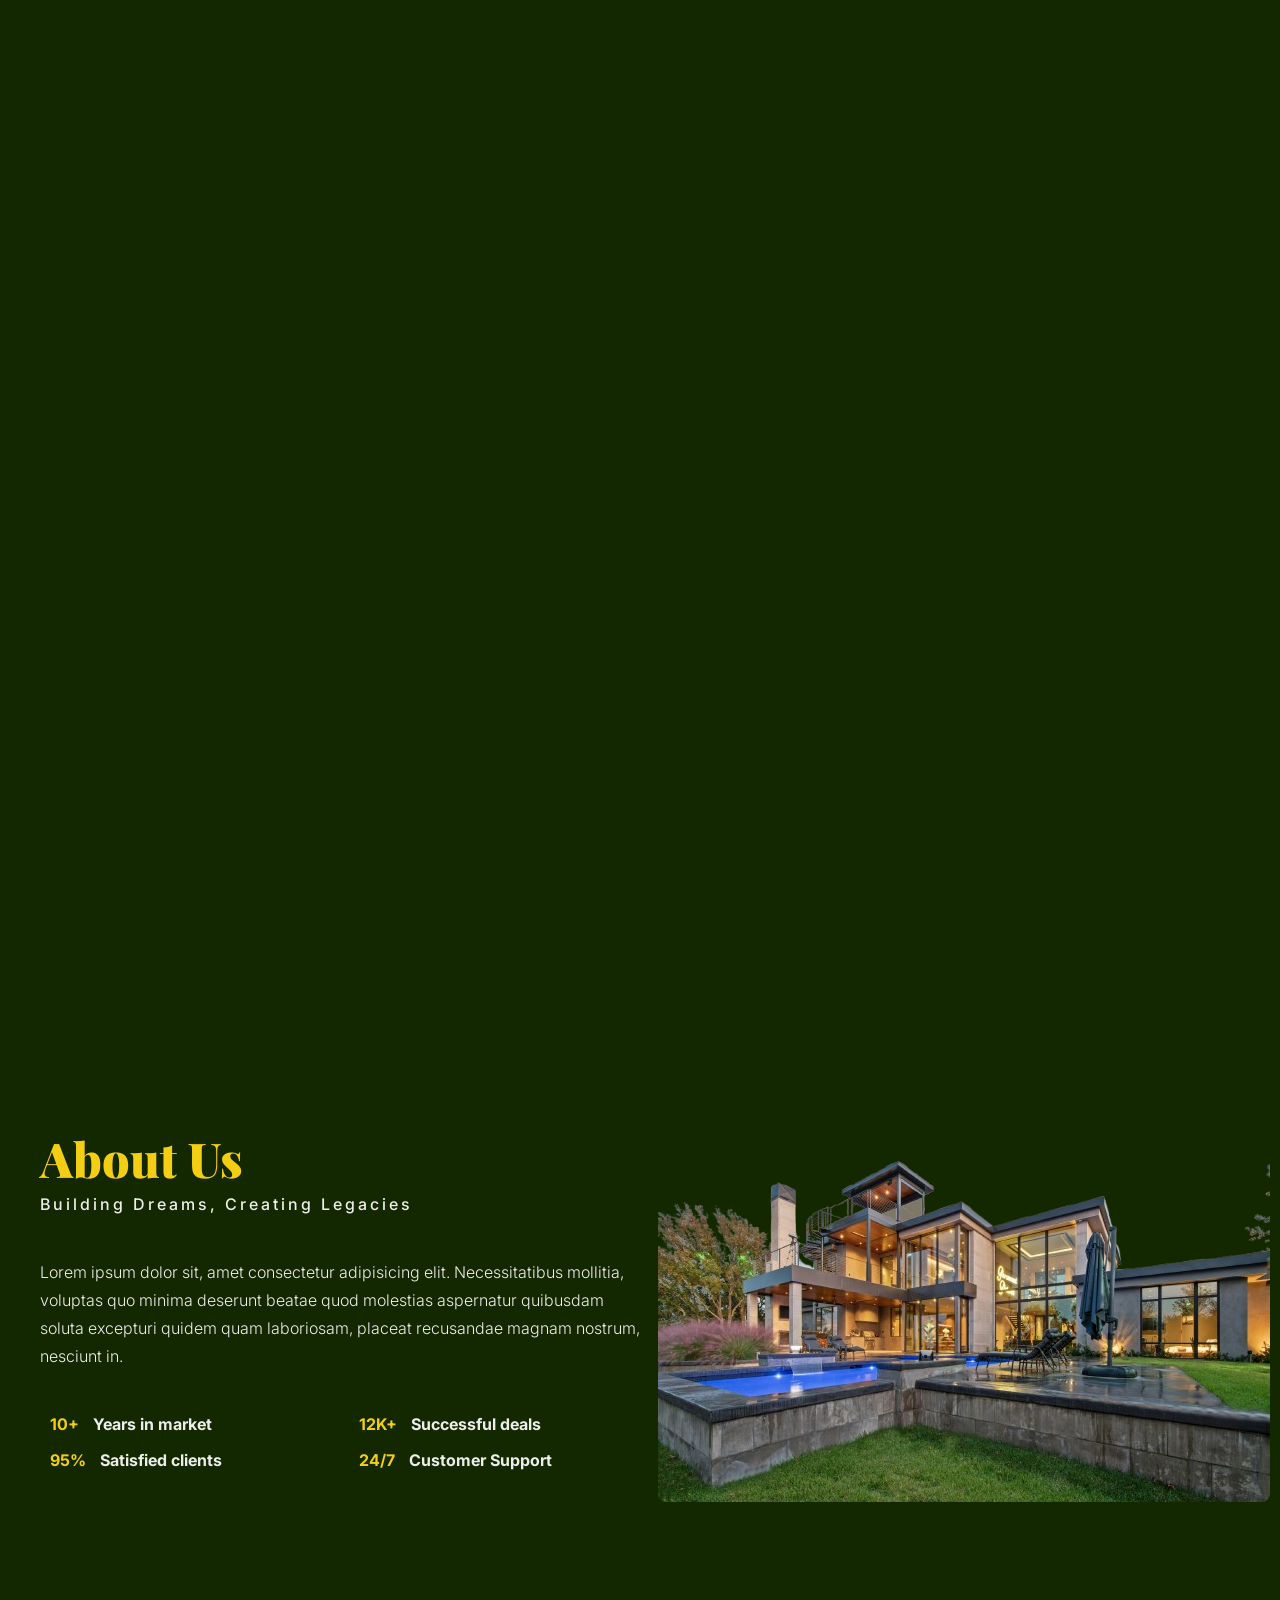
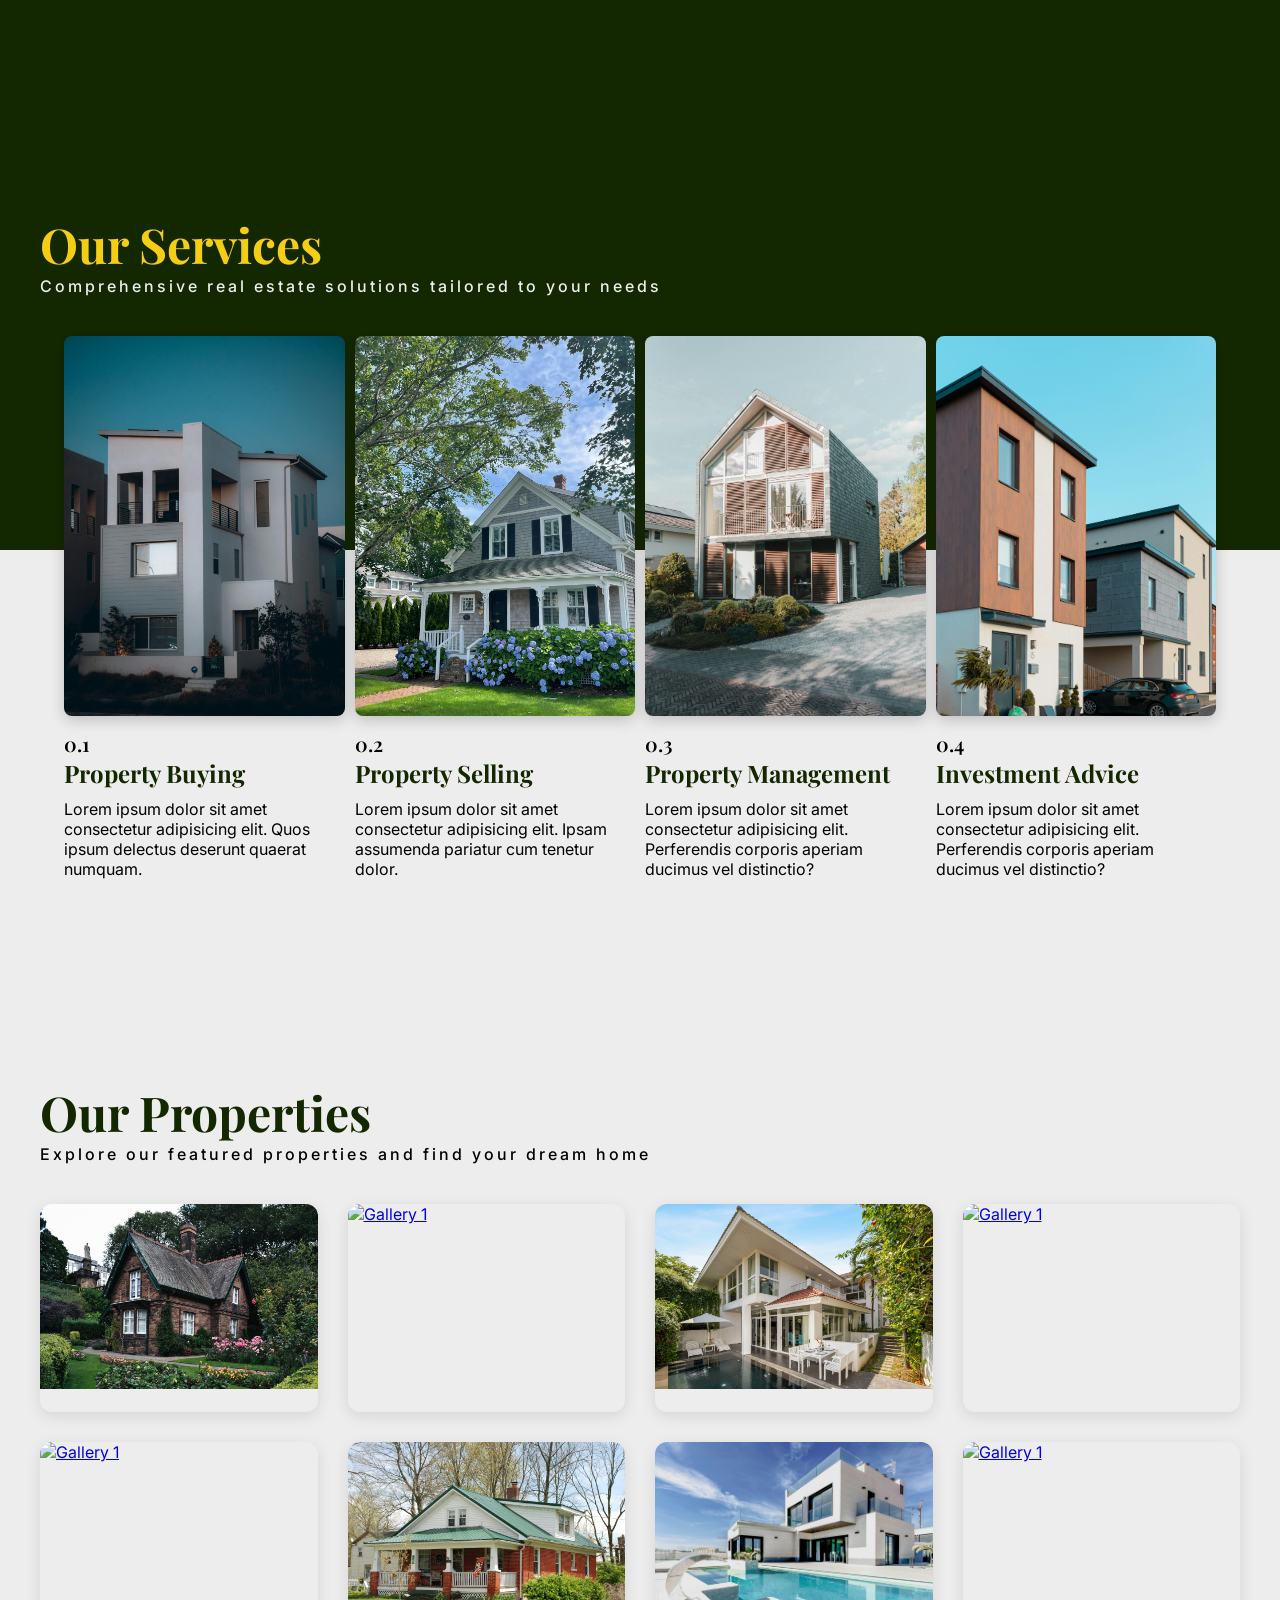
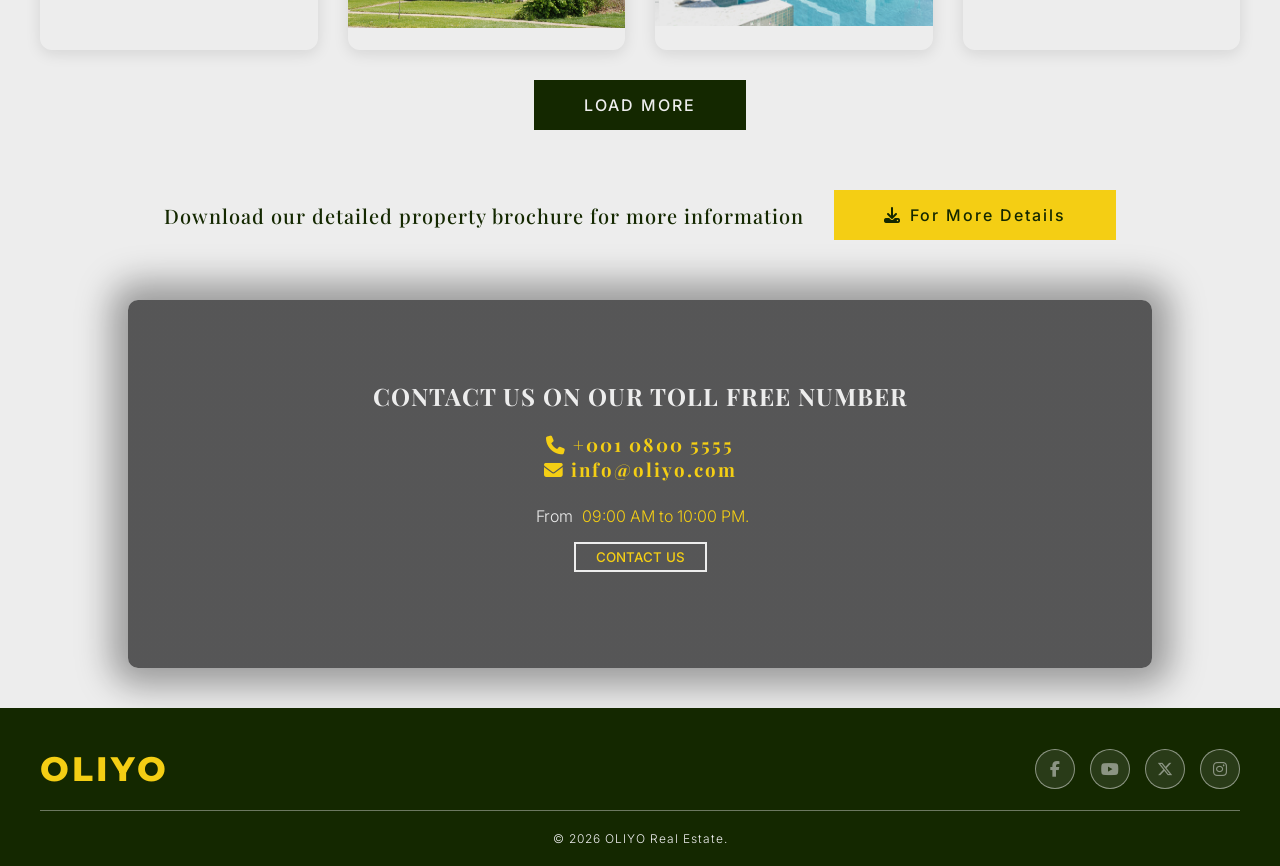
==== index.html @ efe43873 "index" ====
<!DOCTYPE html>
<html lang="en">
<head>
    <meta charset="UTF-8">
    <meta name="viewport" content="width=device-width, initial-scale=1.0">
    <title>OLIYO - Real Estaten</title>
    <!-- icon -->
    <link rel="shortcut icon" href="image/logo.png">
    <!-- stylesheet -->
    <link rel="stylesheet" href="style.css">
    <!-- lightbox js lib -->
    <link rel="stylesheet" href="lightbox.css">
    <!--google fonts -->
    <link rel="preconnect" href="https://fonts.googleapis.com">
    <link rel="preconnect" href="https://fonts.gstatic.com" crossorigin>
    <link href="https://fonts.googleapis.com/css2?family=Inter:ital,opsz,wght@0,14..32,100..900;1,14..32,100..900&family=Montserrat:ital,wght@0,100..900;1,100..900&family=Playfair+Display:ital,wght@0,400..900;1,400..900&display=swap" rel="stylesheet">
    <!-- icon link -->
    <link rel="stylesheet" href="https://cdnjs.cloudflare.com/ajax/libs/font-awesome/6.5.1/css/all.min.css">
</head>
<body>
    <!-- Preloader -->
    <div id="preloader"></div>
    <!-- hero page -->
    <header >
        <!-- nav start -->
        <nav>
            <ul>
            <!-- nav links -->
            <li class="anchor"><a href="index.html" >home</a></li> 
            <li class="anchor"><a href="#about" >About</a></li>
            <li class="anchor"><a href="#service" >Services</a></li>
            <li class="anchor"><a href="#gallery" >Properties</a></li>
                <li class="anchor"><a href="#contact" >contact</a></li>
        </ul>
        </nav>
        <!-- Heading -->
        <div class="text">
            <h1>OLIYO</h1>
            <h2>Discover Your Dream Home</h2>
        </div>

        <!-- blur to merge -->  
        <div class="blur"></div>
    </header>

    <!-- about section -->
    <section id="about" class="aboutGrid">
        <div class="about">
            <h2>About Us</h2>
            <p id="abtSub">Building Dreams, Creating Legacies</p>
            <p>Lorem ipsum dolor sit, amet consectetur adipisicing elit. Necessitatibus mollitia, voluptas quo minima deserunt beatae quod molestias aspernatur quibusdam soluta excepturi quidem quam laboriosam, placeat recusandae magnam nostrum, nesciunt in.</p>
            <div class="points">
                <p><span class="span"> 10+</span> Years in market</p>
                <p><span class="span">12K+</span> Successful deals</p>
                <p><span class="span">95%</span> Satisfied clients</p>
                <p><span class="span">24/7</span> Customer Support</p>  
            </div>
        </div>
        <div class="pic"><img src="image/about.png" alt="house without bg"></div>
    </section>

    <!-- Services Section -->
    <section id="service" class="service">
        <h2>Our Services</h2>
        <p id="sub">Comprehensive real estate solutions tailored to your needs</p>
        <div class="imageGrid">
            <div class="image">
                <img src="image/one.jpg" alt="image one">
                <h4>0.1</h4>
                <h3>Property Buying</h3>
                <p>Lorem ipsum dolor sit amet consectetur adipisicing elit. Quos ipsum delectus deserunt quaerat numquam.</p>
            </div>
            <div class="image">
                <img src="image/two.jpg" alt="image two">
                <h4>0.2</h4>
                <h3>Property Selling</h3>
                <p>Lorem ipsum dolor sit amet consectetur adipisicing elit. Ipsam assumenda pariatur cum tenetur dolor.</p>
            </div>
            <div class="image">
                <img src="image/three.jpg" alt="image three">
                <h4>0.3</h4>
                <h3>Property Management</h3>
                <p>Lorem ipsum dolor sit amet consectetur adipisicing elit. Perferendis corporis aperiam ducimus vel distinctio?</p>
            </div>
            <div class="image">
                <img src="image/four.jpg" alt="image four">
                <h4>0.4</h4>
                <h3>Investment Advice</h3>
                <p>Lorem ipsum dolor sit amet consectetur adipisicing elit. Perferendis corporis aperiam ducimus vel distinctio?</p>
            </div>
        </div>
    </section>
    
    <!-- Gallery section-->
    <section id="gallery" class="gallery">
        <h2>Our Properties</h2>
        <p id="gSub">Explore our featured properties and find your dream home</p>
        <!-- gallery grid -->
        <div class="gallery-grid">
            <!-- img no 1 -->
            <a href="image/gall1.jpg" data-lightbox="properties" data-title="Downtown Penthouse || Manhattan, NY">
                <div class="item">
                    <img src="image/gall1.jpg" alt="image 1">
                    <div class="overlay">
                        <h3>Downtown Penthouse</h3>
                        <p>Manhattan, NY</p> 
                    </div>
                </div>    
            </a>
            <!-- img no 2 -->
            <a href="image/gall2.jpg" data-lightbox="properties" data-title="Modern Villa || Beverly Hills, CA">
                <div class="item">
                    <img src="image/gall2.jpg" alt="Gallery 1">
                    <div class="overlay">
                        <h3>Modern Villa</h3>
                        <p>Beverly Hills, CA</p>
                    </div>
                </div>   
            </a>
            <!-- img no 3 -->
            <a href="image/gall3.jpg" data-lightbox="properties" data-title="Eco-Friendly Smart Home || Austin, TX">
                <div class="item">
                    <img src="image/gall3.jpg" alt="Gallery 1">
                    <div class="overlay">
                        <h3>Eco-Friendly Smart Home</h3>
                        <p>Austin, TX</p>
                    </div>
                </div>
            </a>
            <!-- img no 4 -->
            <a href="image/gall4.jpg" data-lightbox="properties" data-title="Mediterranean Villa || Miami, FL">
                <div class="item">
                    <img src="image/gall4.jpg" alt="Gallery 1">
                    <div class="overlay">
                        <h3>Mediterranean Villa</h3>
                        <p>Miami, FL</p>
                    </div>
                </div>    
            </a>
            <!-- img no 5 -->
            <a href="image/gall5.jpg" data-lightbox="properties" data-title="City Center Loft || Chicago, IL">
                <div class="item">
                    <img src="image/gall5.jpg" alt="Gallery 1">
                    <div class="overlay">
                        <h3>City Center Loft</h3>
                        <p>Chicago, IL</p>
                    </div>
                </div>    
            </a>
            <!-- img no 6 -->
            <a href="image/gall6.jpg" data-lightbox="properties" data-title="Coastal Beach House || Malibu, CA">
                <div class="item">
                    <img src="image/gall6.jpg" alt="Gallery 1">
                    <div class="overlay">
                        <h3>Coastal Beach House </h3>
                        <p>Malibu, CA</p>
                    </div>
                </div>    
            </a>
            <!-- img no 7 -->
            <a href="image/gall7.jpg" data-lightbox="properties" data-title="Modern Villa || Beverly Hills, CA">
                <div class="item">
                    <img src="image/gall7.jpg" alt="Gallery 1">
                    <div class="overlay">
                        <h3>Modern Villa</h3>
                        <p>Beverly Hills, CA</p>
                    </div>
                </div>    
            </a>
            <!-- img no 8 -->
            <a href="image/gall8.jpg" data-lightbox="properties" data-title="Downtown Penthouse || Chicago, IL">
                <div class="item">
                    <img src="image/gall8.jpg" alt="Gallery 1">
                    <div class="overlay">
                        <h3>Downtown Penthouse</h3>
                        <p>Chicago, IL</p>
                    </div>
                </div>    
            </a>
        </div>
        <button class="btn">LOAD MORE</button> 
    </section>

    <!-- pdf download -->
    <section class="pdf">
        <h3 >Download our detailed property brochure for more information</h3>
        <a href="pdf\OLIYO REAL ESTATE.pdf" download class="btn-download"> <i class="fas fa-download"></i> For More Details</a> 
    </section>

    <!-- contact us -->
    <section id="contact" class="contact">
        <h2>CONTACT US ON OUR TOLL FREE NUMBER</h2>
        <h3><i class="fa-solid fa-phone"></i> +001 0800 5555</h3>
        <h3><i class="fa-solid fa-envelope"></i> info@oliyo.com</h3>
        <p><span>From</span> 09:00 AM to 10:00 PM.</p>            
        <button>CONTACT US</button>
    </section>

    <!--footer-->
<footer>
    <div class="footer">
        <div class="footer-top">
            <h1>OLIYO</h1>
            <div class="social-icons">
                <a href="#" class="social-link"><i class="fa-brands fa-facebook-f"></i></a>
                <a href="#" class="social-link"><i class="fa-brands fa-youtube"></i></a>
                <a href="#" class="social-link"><i class="fa-brands fa-x-twitter"></i></a>
                <a href="#" class="social-link"><i class="fa-brands fa-instagram"></i></a>
            </div>
        </div>
        <div class="footer-bottom">
            <p>© 2026 OLIYO Real Estate.</p>
        </div>
    </div>
</footer>   

    <!-- gsap   link -->
    <script src="https://cdnjs.cloudflare.com/ajax/libs/gsap/3.15.0/gsap.min.js" integrity="sha512-oJ8QbaQThQoJZ7oEv+29jfPM6CcP+zUxh3PKJs1vyOhx0UraUrE7PQgeItu3dOuCJyrzWpoYMsVjkkPEBzbUqw==" crossorigin="anonymous" referrerpolicy="no-referrer"></script>
    <!-- ScrollTrigger -->
    <script src="https://cdnjs.cloudflare.com/ajax/libs/gsap/3.15.0/ScrollTrigger.min.js" integrity="sha512-OaIE7ud4P04EhnBuhEcm0wQSceIxbi2pV03oBLS/+F6ampfxsnxcIxOp7H2eF9G7N0kEht0VAzOLG+dTLSo17Q==" crossorigin="anonymous" referrerpolicy="no-referrer"></script>
    <!-- lightbox js link -->
    <script src="lightbox-plus-jquery.js"></script> 
    <!-- lenis js -->
    <script src="https://unpkg.com/lenis@1.3.26/dist/lenis.min.js"></script> 
    <!-- script file -->
    <script src="script.js"></script>
</body>
</html>
---- style.css ----
/* -----------------start---------- */
* {
  margin: 0;
  padding: 0;
  box-sizing: border-box;
}
html{
    overflow-x: hidden;
}
body{
    background: linear-gradient(
        to bottom,
        #142800 0%,
        #142800 50%,
        #EDEDED 50%,
        #EDEDED 100%
    );  
}
#preloader {
    position: fixed;
    top: 0;
    left: 0;
    width: 100vw;
    height: 100vh;
    background-color: #142800;
    z-index: 9999;
    display: flex;
    align-items: center;
    justify-content: center;
    opacity: 1;
    transition: opacity 1s ease-in-out; 
}
/* -----------------font---------- */
h1{
    font-family: "Montserrat", sans-serif;
}

h2, h3, h4{    
    font-family: "Playfair Display", serif;
}

p, a, span{
    font-family: "Inter", sans-serif;
}

/* -----------------hero section---------- */
header{
    height: 100vh;
    width: 100%;
    background: url('image/Desktop.png') no-repeat center center fixed;
    background-size: cover;
}
/* -----------------nav bar---------- */
nav{
    padding: 20px;
    text-align: right;
}

ul li{
    list-style: none;
    display: inline-block;
    margin-left: 20px;
}

/* -----------------nav button animation---------- */
ul li a{
    text-decoration: none;
    color: #EDEDED;
    text-transform: uppercase;
    padding: 6px 20px;
    font-size: 16px;
    font-weight: 700;
    position: relative;
    border: none;
    background: none;
    text-transform: uppercase;
    transition-timing-function: cubic-bezier(0.25, 0.8, 0.25, 1);
    transition-duration: 400ms;
    transition-property: color;
}

nav ul li a:focus,
nav ul li a:hover {
    color: #F4CE14  ;
}

nav ul li a:focus:after,
nav ul li a:hover:after {
    width: 100%;
    left: 0%;
}

nav ul li a:after {
    content: "";
    pointer-events: none;
    bottom: -2px;
    left: 50%;
    position: absolute;
    width: 0%;
    height: 2px;
    background-color: #F4CE14 ;
    transition-timing-function: cubic-bezier(0.25, 0.8, 0.25, 1);
    transition-duration: 400ms;
    transition-property: width, left;
}

/* -----------------heading---------- */
.text{
    width: 90%;
    text-align: center;
    position: absolute;
    top: 60%;
    left: 5%;
}

.text h1 {
    font-size: 140px;
    font-weight: 800;
    letter-spacing: 8px;
    color: #F4CE14 ;
    margin-bottom: -20px;
}

.text h2 {
    font-size: 34px;
    font-weight: 600;
    letter-spacing: 12px;
    color: #EDEDED ;
}

/* -----------------blur to blend---------- */
.blur::before{
    content: '';
    position: absolute;
    bottom: 0;
    width: 100%;
    height: 100px;
    background: linear-gradient(to top, #142800, transparent);
}

/* -----------------about section---------- */

.aboutGrid  {
    height: 80vh;
    width: 100%;
    background-color: #142800;
    padding: 20px;
    padding-right:10px ;
    margin-top: 40px;
    display: grid;
    grid-template-columns: repeat(3, 1fr);
    grid-template-rows: repeat(1, 1fr);
    gap: 8px;
    align-items: center;
}
    
.about {
    grid-column: span 2 / span 2;
    margin-left: 20px;
}
.about h2{
    font-size: 48px;
    font-weight: 900;
    color: #F4CE14 ;
}
.about #abtSub{
    padding: 0;
    font-size: 16px;
    font-weight: 500;
    color:#EDEDED;
    padding-bottom: 40px;
    letter-spacing: 3px;
}
.about p{
    font-size: 16px;
    font-weight: 300;
    line-height: 28px;
    color: #EDEDED ;
}

.points {
    margin-top: 40px;
    display: grid;
    grid-template-columns: repeat(2, 1fr);
    grid-template-rows: repeat(2, 1fr);
    gap: 8px;
}
.points p{
    font-size: 16px;
    font-weight: 700;
}
.points span{
    padding: 0 10px;
    color: #F4CE14  ;
}
    
.pic {
    grid-column-start: 3;
}
.pic img{
    border-radius: 8px;     
    transition: transform 0.3s ease;
} 
.pic img:hover{
    transform: scale(1.03);
}

/* -----------------services section---------- */

.service {
    height: 100vh;
    width: 100%;
    margin-top: 40px;
    display: flex;
    flex-direction: column;
    justify-content: center;
    align-items: center;            
    position: relative;
}
        
.service::before {
    content: '';
    position: absolute;
    top: 0;
    left: 0;
    width: 100%;
    height: 100%;
    z-index: -1;
    background: linear-gradient(
        to bottom,
        #142800 0%,
        #142800 50%,
        #EDEDED 50%,
        #EDEDED 100%
    );
}

.service h2 {
    color: #F4CE14;
    font-size: 48px;
    text-align: left;
    align-self: flex-start;
    padding-left: 40px;
}
.service #sub{
    font-size: 16px;
    font-weight: 500;
    margin-bottom: 40px;
    align-self: flex-start;
    padding-left: 40px;
    color:#EDEDED;
    letter-spacing: 3px;
}

.imageGrid {
    display: grid;
    grid-template-columns: repeat(4, 1fr);
    gap: 10px;
    width: 90%;
}

.image img {
    width: 100%;
    height: 380px;
    object-fit: cover;
    border-radius: 8px;
    box-shadow: 0 4px 15px rgba(0,0,0,0.2); 
    transition: transform 1s ease;
} 
.image img:hover{
    box-shadow: 2px 4px 26px 8px rgba(0, 0, 0, 0.75);
}
.image h4{
    color: #000000;
    font-size: 20px;
    font-weight: 600;
    padding-top: 10px;
}
.image h3{
    color: #142800;
    font-size: 24px;
    font-weight: 700;
}
.image p{
    color: #000000;
    font-size: 16px;
    padding: 10px 0;
}

/* -----------------gallery section---------- */

.gallery{
    /* min-height: 50vh; */
    width: 100%;
    margin-top: 40px;
    padding : 40px;
    background-color: #EDEDED;
}
.gallery h2{
    color: #142800;
    font-size: 48px;
}
.gallery #gSub{
    font-size: 16px;
    font-weight: 500;
    color:#000000;
    letter-spacing: 3px;
}
.gallery-grid{
    padding-top: 40px;
    display: grid;
    grid-template-columns: repeat(auto-fit, minmax(250px,1fr));
    grid-gap: 30px;
    transition: all 0.3s ease;
}
.item {
    position: relative;
    border-radius: 12px;
    overflow: hidden;
    box-shadow: 0 4px 15px rgba(0,0,0,0.1);
    cursor: pointer;
    transition: transform 0.3s ease;
    aspect-ratio: 4/3;
}

.item:hover {
    transform: scale(1.03);
}

.item img {
    width: 100%;
    object-fit: cover;
    display: block;
}

/* Overlay */
.overlay {
    position: absolute;
    bottom: 0;
    left: 0;
    right: 0;
    background: linear-gradient(to top, rgba(0,0,0,0.8), transparent);
    padding: 40px 20px 20px;
    color: white;
    opacity: 0;
    transition: opacity 0.3s ease;
}

.item:hover .overlay {
    opacity: 1;
}

.overlay h3 {
    color: #F4CE14;
    font-size: 20px;
    margin-bottom: 5px;
}

.overlay p {
    font-size: 16px;
    opacity: 0.8;
}
.gallery .btn {
    display: block;
    margin: 30px auto 0 ;
    padding: 15px 50px;
    background: #142800;
    color: #EDEDED;
    font-family:"Inter", sans-serif;
    border: none;
    font-size: 16px;
    font-weight: 500;
    letter-spacing: 2px;
    cursor: pointer;
    transition:all 0.4s ease;
}

.gallery .btn:hover {
    background: #F4CE14;
    color: #142800;
    transform: scale(1.02);
    font-weight: 700;
}

/* PDF styling */
.pdf {
    min-height: 10vh;
    display: flex;
    align-items: center;
    justify-content: center;
    gap: 30px;
    flex-wrap: wrap; 

}
.pdf h3 {
    color: #142800;
    font-size: 20px;
    font-weight: 500;
    margin: 0;
    letter-spacing: 1px;
    /* white-space: nowrap; */
    
}
.pdf .btn-download {
    display: inline-flex;
    align-items: center;
    gap: 8px;
    padding: 15px 50px;
    background: #F4CE14;
    color: #142800;
    font-family:"Inter", sans-serif;
    border: none;
    font-size: 16px;
    font-weight: 500;
    letter-spacing: 2px;
    cursor: pointer;
    text-decoration: none;
    transition:all 0.4s ease;
}
.pdf .btn-download i {
    font-size: 16px;
}
.pdf .btn-download:hover {
    background: #142800;
    color: #F4CE14;
    transform: scale(1.02);
    font-weight: 700;
}

/* -----------------Contact section---------- */
.contact{
    margin: 40px auto;
    width: 80%;
    background: linear-gradient(rgba(22, 22, 23, 0.7),rgba(22, 22, 23,0.7)), url(image/gall8.jpg);
    background-position: center;
    background-size: cover; 
    text-align: center;
    padding: 80px 0;
    border-radius: 10px;
    box-shadow: 1px 0px 34px 18px rgba(0, 0, 0, 0.35);
}
.contact h2{
    color: #EDEDED;
    padding-bottom: 20px;
    letter-spacing: 1px;
}
.contact h3{
    color: #F4CE14;
    letter-spacing: 2px;
}
.contact span{
    color: #EDEDED;
    padding: 5px;
}
.contact p{
    color: #F4CE14;
    padding-top: 24px;  
    font-weight: 300;
}
.contact button{
    margin: 16px;
    padding: 5px 20px;
    color: #F4CE14;
    font-family:"Inter", sans-serif;
    font-weight: 500;
    border: 2px solid #EDEDED;
    background-color: transparent;
    cursor: pointer;
    transition: all 0.3s ease;
}
.contact button:hover{
    background-color: #F4CE14;
    color: #142800;
    transform: scale(1.1);
    font-weight: 700;
}

/* -----------------footer section---------- */

footer {
    background: #142800;
    padding: 40px 40px 20px;
    margin-top: 0;
}

.footer {
    max-width: 1200px;
    margin: 0 auto;
}

/* top row*/
.footer-top {
    display: flex;
    justify-content: space-between;
    align-items: center;
    padding-bottom: 20px;   
    border-bottom: 1px solid rgba(237, 237, 237, 0.404);
    flex-wrap: wrap;
    gap: 20px;
}

.footer-top h1 {
    font-size: 34px;
    font-weight: 800;
    color: #F4CE14;
    letter-spacing: 3px;
    margin: 0;
}

/* SOCIAL ICONS */
.social-icons {
    display: flex;
    gap: 15px;
    align-items: center;
}

.social-link {
    display: flex;
    align-items: center;
    justify-content: center;
    width: 40px;
    height: 40px;
    border-radius: 50%;
    background: rgba(237, 237, 237, 0.1);
    color: rgba(237, 237, 237, 0.5);
    text-decoration: none;
    font-size: 16px;
    transition: all 0.3s ease;
    border: 1px solid rgba(237, 237, 237, 0.5);
}

.social-link:hover {
    background: #F4CE14;
    color: #142800;
    transform: scale(1.2);
    font-weight: 700;
}

/* bottom row*/
.footer-bottom {
    padding-top: 20px;
    text-align: center;
}

.footer-bottom p {
    color: #EDEDED;     
    font-size: 12px;
    font-weight: 300;
    letter-spacing: 1px;
    margin: 0;
}

/* -----------------Responsive section---------- */
/* -----------------(1100px and below)-----------------*/
@media (max-width:1100px){
    .text{
        top: 70%;
    }
    .text h1{
        font-size:90px;
        padding-bottom: 10px;
    }

    .text h2{
        font-size:24px;
        letter-spacing:6px;
    }

    /* about  */

    .aboutGrid  {
        height: 50vh;
    }
    .about h2{
        font-size: 40px;
    }
    .about #abtSub{
        font-size: 12px;
        letter-spacing: 2px;
        padding-bottom: 20px;
    }

    .about p{
        font-size: 12px;
        line-height: 20px;
    }

    .points {
        margin-top: 20px;
        gap: 5px;   
    }
    .points p{
        font-size: 12px;
    }

    .pic img{
        max-width: 500px;
    } 

    /* service */

    .service{
        height:auto;
        padding:60px 0px;
        margin-top: 20px;
    }
    .service h2 {
        font-size: 40px;
    }
    .service #sub{
        font-size: 12px;
        letter-spacing: 2px;
    }
    .image img {
        height: 320px;
    } 
    .image h4{
        font-size: 16px;
    }
    .image h3{
        font-size: 20px;
    }

    /* gallery */

    .gallery{
        margin-top: 0px;
        padding-top: 0px;
    }
    .gallery h2{
        font-size: 40px;
    }
    .gallery #gSub{
        font-size: 12px;
        letter-spacing: 2px;
    }
    .gallery-grid{
        grid-gap: 20px;
    }

    .overlay p {
        font-size: 12px;
    }
    .gallery .btn {
        padding: 15px 40px;
    }

    /* PDF styling */
    .pdf {
        height: auto;
    }

    .pdf .btn-download {
        padding: 15px 30px;
        letter-spacing: 1px;
    }

    .contact{
        width:90%;
    }
}

/*-----------------(7950px and below)----------------- */

@media (max-width:950px){

    /* header */
    nav{
        padding: 40px 0 10px;
        text-align: center;
    }
    ul li{
        margin-left: 0px;
    }

    ul li a{
        font-size: 16px;
    }
    .text{
        top: 70%;
    }
    
    .text h1 {
        font-size: 80px;
        letter-spacing: 4px;
    }

    .text h2 {
        font-size: 22px;
        letter-spacing: 8px;
    }

    /* headings in each section */
    .about h2,
    .service h2,
    .gallery h2{
        font-size:36px;
    }
    .about #abtSub,
    .service #sub,
    .gallery #gSub{
        letter-spacing:1px;
    }

    /* about */
    .aboutGrid{
        grid-template-columns:1fr;
        height:auto;
        padding-bottom: 0;
    }
    .pic{
        display: none;
    }   

    .points span{
        padding-right: 20px;
    }
    .pic img{
        width: 400px;
    }
    /* service */
     .service{
        margin-top: 20px;
    }
    .imageGrid{
        grid-template-columns:repeat(2,1fr);
    }
    .service::before {
        background: linear-gradient(
            to bottom,
            #142800 0%,
            #EDEDED 50%,
            #EDEDED 50%,
            #EDEDED 100%
        );
    }

    /* .pdf */
    .pdf {
        flex-direction: column;
        gap: 15px;        
        padding: 25px 20px;
        text-align: center;
    }
    
    .contact h2{
        font-size:24px;
    }
}   

/*-----------------(600px and below)----------------- */
@media (max-width:600px){ 
    nav{
        text-align:center;
        padding-top: 20px;
        background-color: #14280074;
    }

    ul li{
        display:block;
        margin:10px 0;
    }   
    /* header */    
    ul li a{
        font-size: 12px;
    }
    .text h1 {
        font-size: 60px;
        letter-spacing: 4px;
    }
    .text h2 {
        font-size: 20px;
        letter-spacing: 4px;
    }

    .contact h2{
        font-size:20px;
    }

    /* footer */
    footer {
        padding: 25px 15px 12px;
    }
    .footer-top{
        padding-bottom: 10px;
    }
    .social-link {
        width: 36px;
        height: 36px;
        font-size: 14px;
    }
    .social-icons {
        gap: 10px;
    }
    .footer-bottom{
        padding-top: 10px;
    }
}
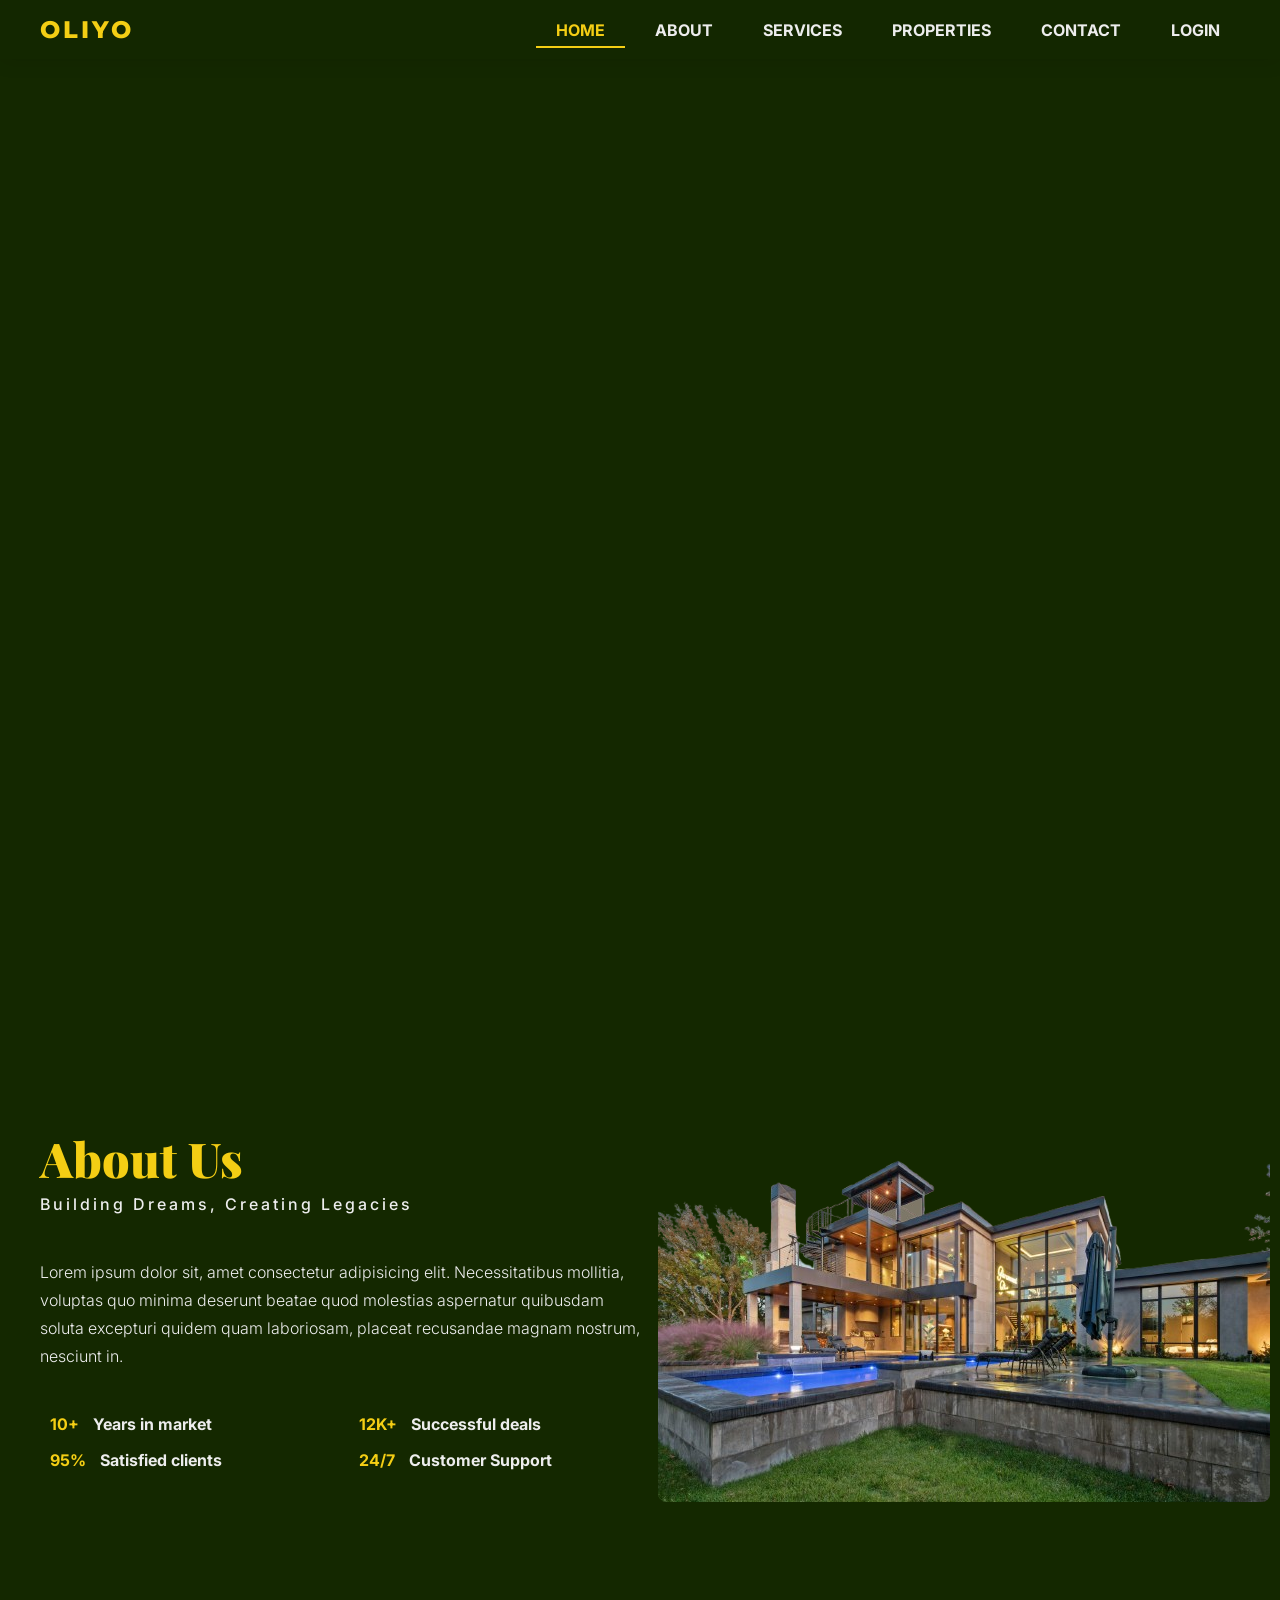
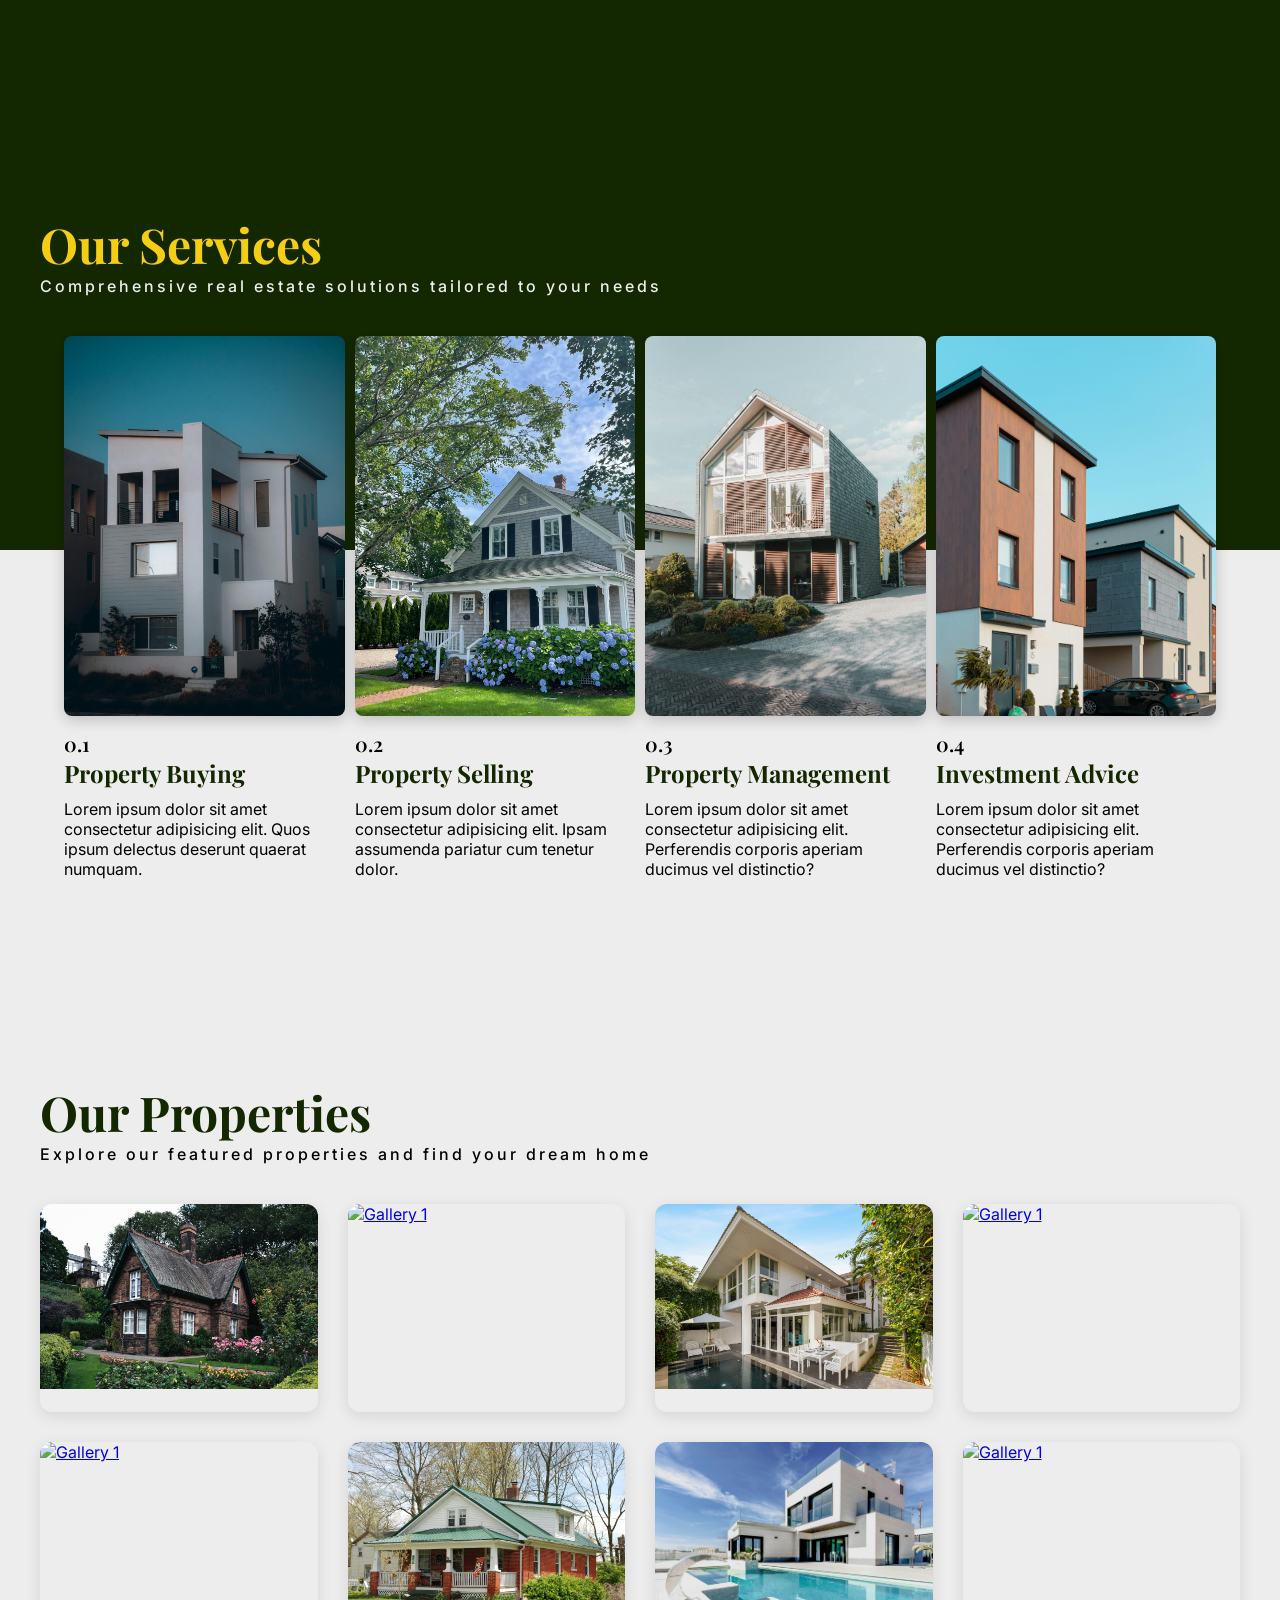
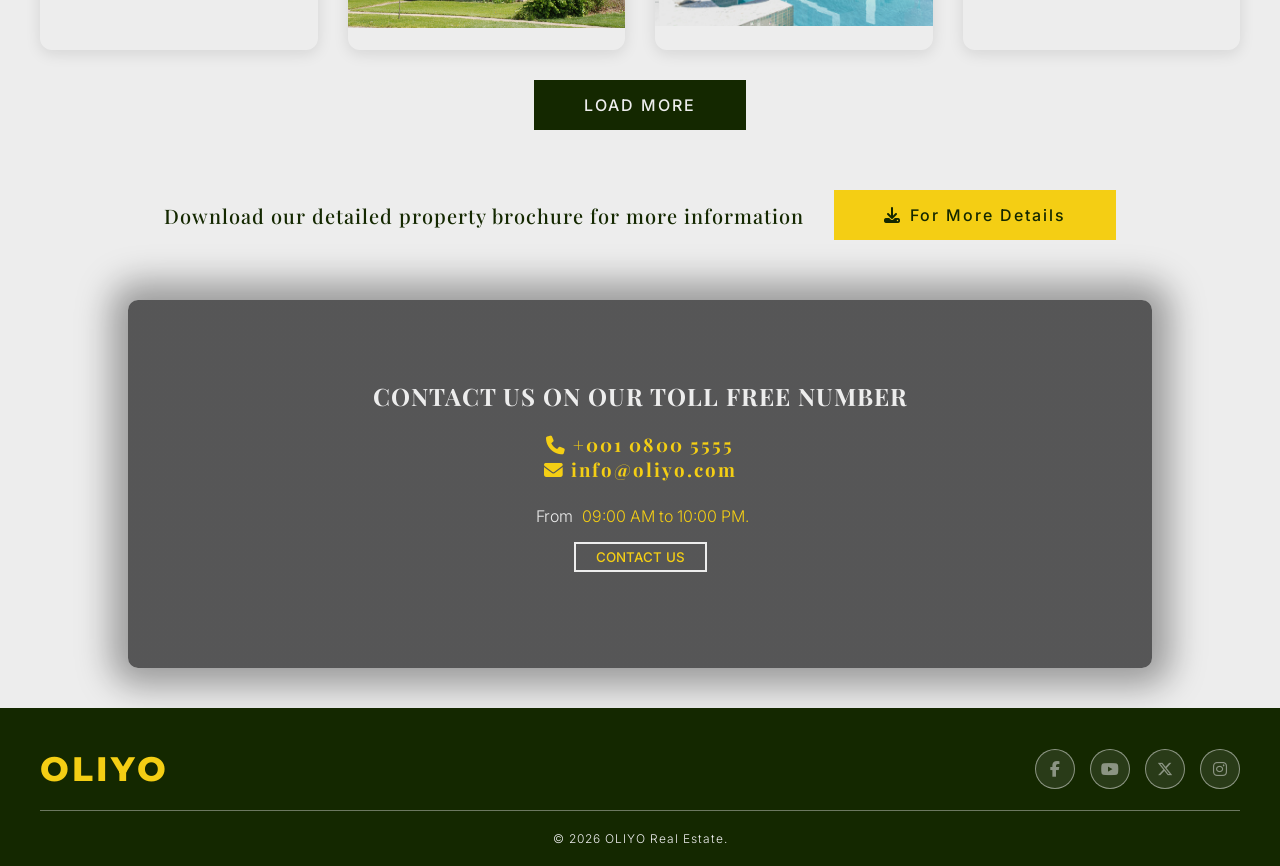
==== commit a9b5297e: "index" ====
--- a/index.html
+++ b/index.html
@@ -21,11 +21,11 @@
     <!-- Preloader -->
     <div id="preloader"></div>
     <!-- hero page -->
-    <header >
-        <!-- nav start -->
+    <!-- <header >
+        <!-- nav start 
         <nav>
             <ul>
-            <!-- nav links -->
+            <!-- nav links 
             <li class="anchor"><a href="index.html" >home</a></li> 
             <li class="anchor"><a href="#about" >About</a></li>
             <li class="anchor"><a href="#service" >Services</a></li>
@@ -33,16 +33,48 @@
                 <li class="anchor"><a href="#contact" >contact</a></li>
         </ul>
         </nav>
-        <!-- Heading -->
+        <!-- Heading 
         <div class="text">
             <h1>OLIYO</h1>
             <h2>Discover Your Dream Home</h2>
         </div>
 
-        <!-- blur to merge -->  
+        
+    </header> -->
+<!-- hero page -->
+<header id="home">
+    <!-- nav start -->
+    <nav>
+        <!-- Logo -->
+        <a href="#home" class="nav-logo ">OLIYO</a>
+        
+        <!-- Hamburger Menu -->
+        <div class="hamburger" id="hamburger">
+            <span></span>
+            <span></span>
+            <span></span>
+        </div>
+        
+        <!-- Nav Links -->
+        <ul class="nav-links" id="navLinks">
+            <li class="anchor"><a href="#home" class="active">Home</a></li> 
+            <li class="anchor"><a href="#about">About</a></li>
+            <li class="anchor"><a href="#service">Services</a></li>
+            <li class="anchor"><a href="#gallery">Properties</a></li>
+            <li class="anchor"><a href="#contact">Contact</a></li>
+            <li class="anchor"><a href="#">Login</a></li>
+        </ul>
+    </nav>
+    
+    <!-- Heading -->
+    <div class="text">
+        <h1>OLIYO</h1>
+        <h2>Discover Your Dream Home</h2>
+    </div>
+</header>
+
+<!-- blur to merge -->  
         <div class="blur"></div>
-    </header>
-
     <!-- about section -->
     <section id="about" class="aboutGrid">
         <div class="about">
--- a/style.css
+++ b/style.css
@@ -6,6 +6,7 @@
 }
 html{
     overflow-x: hidden;
+    scroll-behavior: smooth;
 }
 body{
     background: linear-gradient(
@@ -45,13 +46,13 @@
 
 /* -----------------hero section---------- */
 header{
-    height: 100vh;
+    min-height: 100vh;
     width: 100%;
     background: url('image/Desktop.png') no-repeat center center fixed;
     background-size: cover;
 }
 /* -----------------nav bar---------- */
-nav{
+/* nav{
     padding: 20px;
     text-align: right;
 }
@@ -62,7 +63,7 @@
     margin-left: 20px;
 }
 
-/* -----------------nav button animation---------- */
+/* -----------------nav button animation---------- 
 ul li a{
     text-decoration: none;
     color: #EDEDED;
@@ -102,7 +103,239 @@
     transition-timing-function: cubic-bezier(0.25, 0.8, 0.25, 1);
     transition-duration: 400ms;
     transition-property: width, left;
-}
+} */
+
+/* ============================================
+   NAVBAR - FIXED
+   ============================================ */
+/* nav {
+    position: fixed;
+    top: 0;
+    left: 0;
+    width: 100%;
+    padding: 18px 40px;
+    z-index: 9999;
+    display: flex;
+    justify-content: flex-end;
+    align-items: center;
+    background: rgba(20, 40, 0, 0.92);
+    backdrop-filter: blur(12px);
+    -webkit-backdrop-filter: blur(12px);
+    transition: all 0.3s ease;
+    box-shadow: 0 2px 20px rgba(0, 0, 0, 0.1);
+}
+
+/* ✅ Navbar shrink on scroll 
+nav.scrolled {
+    padding: 10px 40px;
+    background: rgba(20, 40, 0, 0.98);
+    box-shadow: 0 4px 30px rgba(0, 0, 0, 0.3);
+}
+
+/* ✅ Navbar Links 
+nav ul {
+    display: flex;
+    gap: 10px;
+    list-style: none;
+    margin: 0;
+    padding: 0;
+}
+
+nav ul li {
+    list-style: none;
+    display: inline-block;
+    margin-left: 20px;
+}
+
+nav ul li a {
+    text-decoration: none;
+    color: #EDEDED;
+    text-transform: uppercase;
+    padding: 6px 20px;
+    font-size: 16px;
+    font-weight: 700;
+    position: relative;
+    border: none;
+    background: none;
+    transition-timing-function: cubic-bezier(0.25, 0.8, 0.25, 1);
+    transition-duration: 400ms;
+    transition-property: color;
+}
+
+nav ul li a:hover,
+nav ul li a:focus {
+    color: #F4CE14;
+}
+
+nav ul li a::after {
+    content: "";
+    pointer-events: none;
+    bottom: -2px;
+    left: 50%;
+    position: absolute;
+    width: 0%;
+    height: 2px;
+    background-color: #F4CE14;
+    transition-timing-function: cubic-bezier(0.25, 0.8, 0.25, 1);
+    transition-duration: 400ms;
+    transition-property: width, left;
+}
+
+nav ul li a:hover::after,
+nav ul li a:focus::after {
+    width: 100%;
+    left: 0%;
+}
+
+/* ✅ Active link 
+nav ul li a.active {
+    color: #F4CE14;
+}
+
+nav ul li a.active::after {
+    width: 100%;
+    left: 0%;
+} */
+
+
+/* ============================================
+   NAVBAR - FIXED WITH HAMBURGER (Left Side)
+   ============================================ */
+nav {
+    position: fixed;
+    top: 0;
+    left: 0;
+    width: 100%;
+    padding: 15px 40px;
+    z-index: 9999;
+    display: flex;
+    justify-content: space-between;
+    align-items: center;
+    background: rgba(20, 40, 0, 0.92);
+    backdrop-filter: blur(12px);
+    -webkit-backdrop-filter: blur(12px);
+    transition: all 0.3s ease;
+    box-shadow: 0 2px 20px rgba(0, 0, 0, 0.1);
+}
+
+nav.scrolled {
+    padding: 10px 40px;
+    background: rgba(20, 40, 0, 0.98);
+    box-shadow: 0 4px 30px rgba(0, 0, 0, 0.3);
+}
+
+/* ===== LOGO ===== */
+.nav-logo {
+    font-family: "Montserrat", sans-serif;
+    font-size: 24px;
+    font-weight: 800;
+    color: #F4CE14;
+    text-decoration: none;
+    letter-spacing: 3px;
+    transition: all 0.3s ease;
+    z-index: 10001;
+}
+
+.nav-logo:hover {
+    transform: scale(1.05);
+}
+
+/* ===== HAMBURGER MENU ===== */
+.hamburger {
+    display: none;
+    flex-direction: column;
+    gap: 5px;
+    cursor: pointer;
+    padding: 5px;
+    z-index: 10001;
+}
+
+.hamburger span {
+    display: block;
+    width: 28px;
+    height: 3px;
+    background: #EDEDED;
+    border-radius: 2px;
+    transition: all 0.3s ease;
+    transform-origin: center;
+}
+
+.hamburger.active span:nth-child(1) {
+    transform: rotate(45deg) translate(5px, 6px);
+}
+
+.hamburger.active span:nth-child(2) {
+    opacity: 0;
+    transform: scaleX(0);
+}
+
+.hamburger.active span:nth-child(3) {
+    transform: rotate(-45deg) translate(5px, -6px);
+}
+
+/* ===== NAV LINKS (Desktop) ===== */
+.nav-links {
+    display: flex;
+    gap: 10px;
+    list-style: none;
+    margin: 0;
+    padding: 0;
+    align-items: center;
+}
+
+.nav-links li {
+    list-style: none;
+    display: inline-block;
+}
+
+.nav-links li a {
+    text-decoration: none;
+    color: #EDEDED;
+    text-transform: uppercase;
+    padding: 6px 20px;
+    font-size: 16px;
+    font-weight: 700;
+    position: relative;
+    border: none;
+    background: none;
+    transition: color 0.4s cubic-bezier(0.25, 0.8, 0.25, 1);
+}
+
+.nav-links li a:hover,
+.nav-links li a:focus {
+    color: #F4CE14;
+}
+
+.nav-links li a::after {
+    content: "";
+    pointer-events: none;
+    bottom: -2px;
+    left: 50%;
+    position: absolute;
+    width: 0%;
+    height: 2px;
+    background-color: #F4CE14;
+    transition: width 0.4s cubic-bezier(0.25, 0.8, 0.25, 1),
+                left 0.4s cubic-bezier(0.25, 0.8, 0.25, 1);
+}
+
+.nav-links li a:hover::after,
+.nav-links li a:focus::after,
+.nav-links li a.active::after {
+    width: 100%;
+    left: 0%;
+}
+
+.nav-links li a.active {
+    color: #F4CE14;
+}
+
+/* ===== ANIMATIONS ===== */
+@keyframes fadeIn {
+    from { opacity: 0; }
+    to { opacity: 1; }
+}
+
 
 /* -----------------heading---------- */
 .text{
@@ -553,6 +786,9 @@
 /* -----------------Responsive section---------- */
 /* -----------------(1100px and below)-----------------*/
 @media (max-width:1100px){
+    /* .blur::before{
+        top: 100%;
+    } */
     .text{
         top: 70%;
     }
@@ -665,16 +901,91 @@
 @media (max-width:950px){
 
     /* header */
+    header{
+        background-image: linear-gradient(rgba(24, 24, 24, 0.7),rgba(24,24,24,0.7)),url(image/two.jpg);
+        background-size: cover;
+        background-position: 75% center;
+    }
     nav{
-        padding: 40px 0 10px;
+        padding: 40px 5px 10px;
         text-align: center;
     }
-    ul li{
-        margin-left: 0px;
-    }
-
-    ul li a{
-        font-size: 16px;
+    .hamburger {
+        display: flex;
+    }
+
+    .nav-links {
+        position: fixed;
+        top: 0;
+        left: 0;
+        width: 320px;              
+        max-width: 80vw;           
+        height: 100vh;
+        background: rgba(20, 40, 0, 0.98);
+        backdrop-filter: blur(20px);
+        -webkit-backdrop-filter: blur(20px);
+        flex-direction: column;
+        justify-content: flex-start; 
+        align-items: flex-start;    
+        gap: 8px;
+        padding: 100px 30px 40px;   
+        transform: translateX(-100%); 
+        transition: transform 0.4s cubic-bezier(0.25, 0.8, 0.25, 1);
+        box-shadow: 4px 0 30px rgba(0, 0, 0, 0.3);
+        border-right: 1px solid rgba(244, 206, 20, 0.1);
+        overflow-y: auto;
+    }
+
+    .nav-links.open {
+        transform: translateX(0);
+    }
+
+    .nav-links li {
+        display: block;
+        margin: 0;
+        width:70%;
+    }
+
+    .nav-links li a {
+        font-size: 20px;
+        padding: 12px 15px;
+        display: block;
+        width: 100%;
+        text-align: left;         
+        transition: all 0.3s ease;
+    }
+
+    .nav-links li a:hover {
+        padding-left: 25px;       
+        background: rgba(244, 206, 20, 0.05);
+        border-radius: 8px;
+    }
+
+    .nav-links li a.active {
+        color: #F4CE14;
+        background: rgba(244, 206, 20, 0.05);
+        border-radius: 8px;
+        padding-left: 25px;
+    }
+
+    .nav-links .close-menu {
+        display: none;
+    }
+
+    body.menu-open {
+        overflow: hidden;
+    }
+
+    body.menu-open::before {
+        content: '';
+        position: fixed;
+        top: 0;
+        left: 0;
+        width: 100%;
+        height: 100%;
+        background: rgba(0, 0, 0, 0.5);
+        z-index: 9998;
+        animation: fadeIn 0.3s ease;
     }
     .text{
         top: 70%;
@@ -749,21 +1060,37 @@
 }   
 
 /*-----------------(600px and below)----------------- */
-@media (max-width:600px){ 
+@media (max-width:600px){
+    /* header */    
     nav{
         text-align:center;
-        padding-top: 20px;
-        background-color: #14280074;
-    }
-
-    ul li{
-        display:block;
-        margin:10px 0;
-    }   
-    /* header */    
-    ul li a{
-        font-size: 12px;
-    }
+        padding: 20px 20px 10px;
+    }
+    .nav-logo {
+        font-size: 18px;
+    }
+
+    .hamburger span {
+        width: 24px;
+        height: 2.5px;
+    }
+
+    .nav-links {
+        width: 280px;             
+        max-width: 85vw;
+        padding: 80px 20px 30px;
+    }
+
+    .nav-links li a {
+        font-size: 17px;
+        padding: 10px 12px;
+    }
+
+    .nav-links li a:hover,
+    .nav-links li a.active {
+        padding-left: 20px;
+    }
+
     .text h1 {
         font-size: 60px;
         letter-spacing: 4px;
@@ -772,7 +1099,12 @@
         font-size: 20px;
         letter-spacing: 4px;
     }
-
+    .points p{
+        font-size: 10px;
+    }
+    .points span{
+        padding-right: 10px;
+    }
     .contact h2{
         font-size:20px;
     }
@@ -795,4 +1127,18 @@
     .footer-bottom{
         padding-top: 10px;
     }
-}+    .aboutGrid{
+        padding: 5px;
+    }
+    .service h2 {
+        padding-left: 20px;
+    }
+    .service #sub{
+    padding-left: 20px;
+    }
+    .gallery {
+        padding: 20px;
+    }
+}
+
+
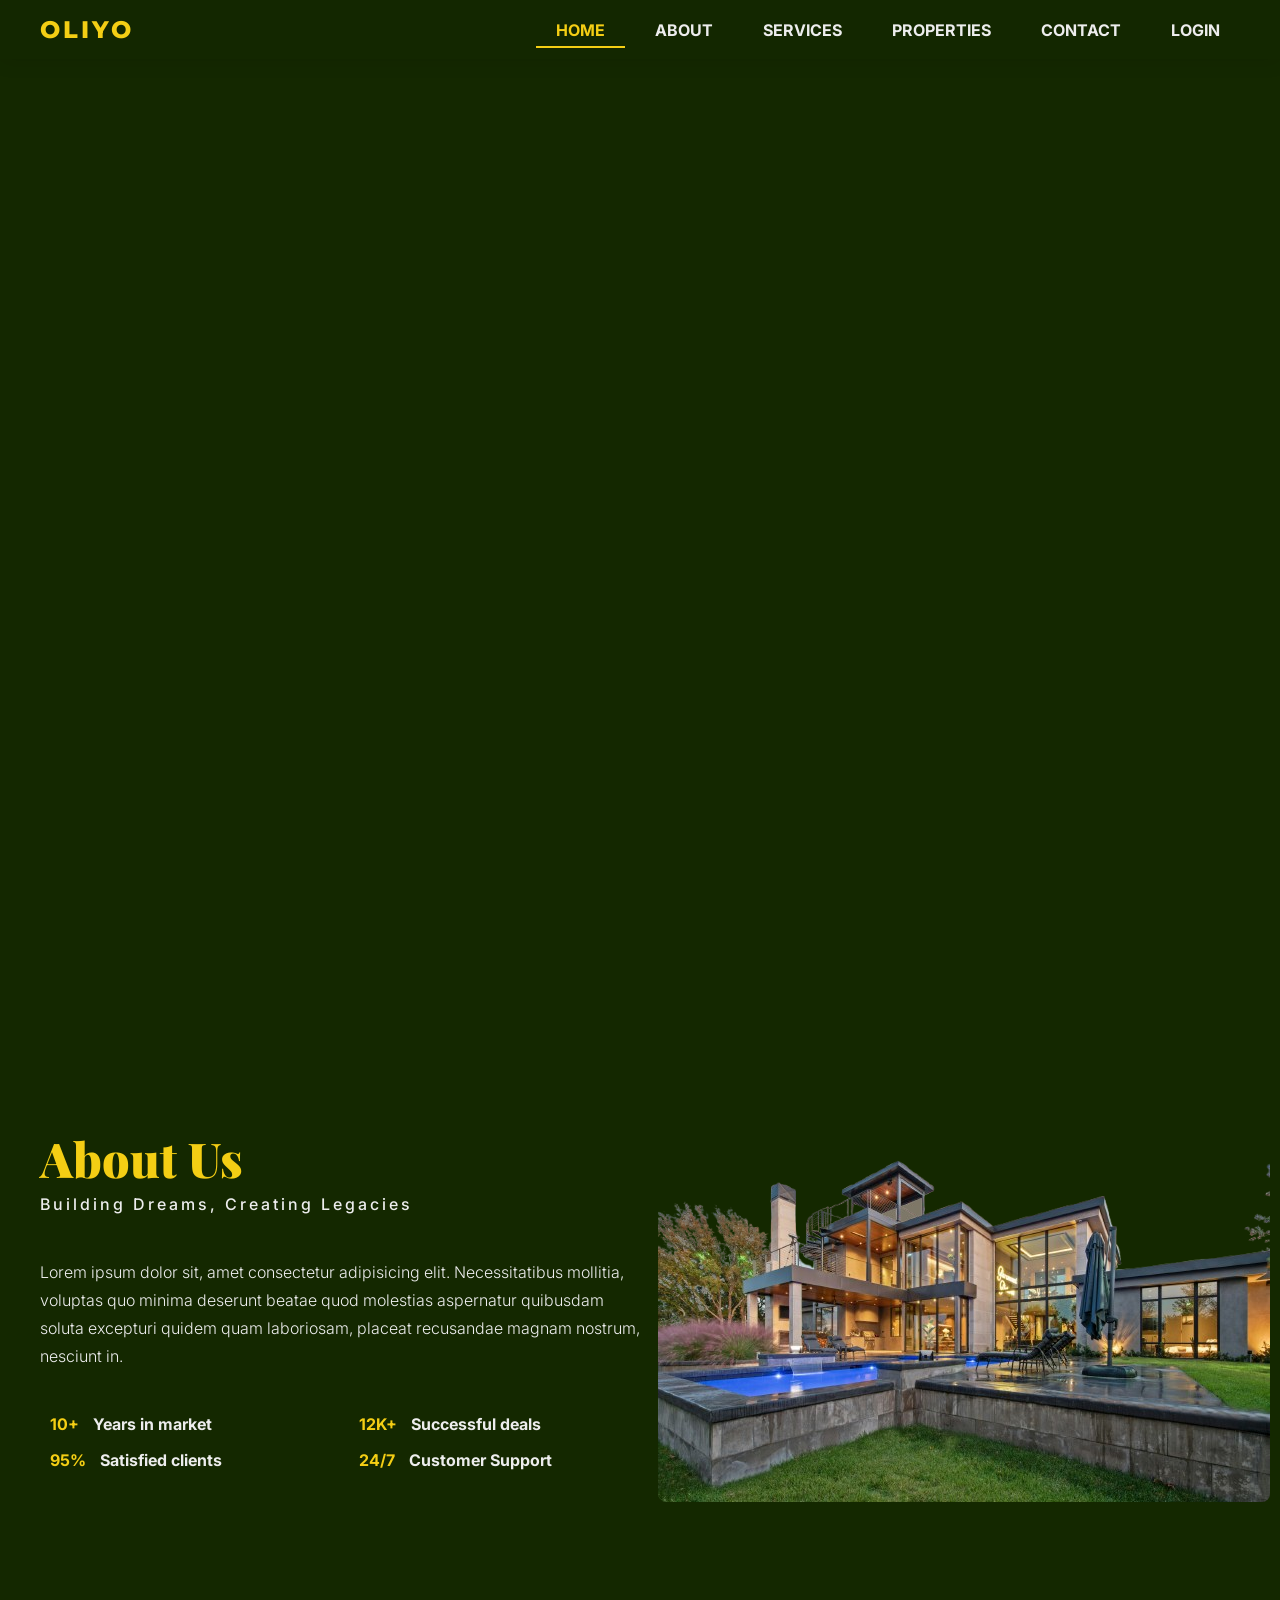
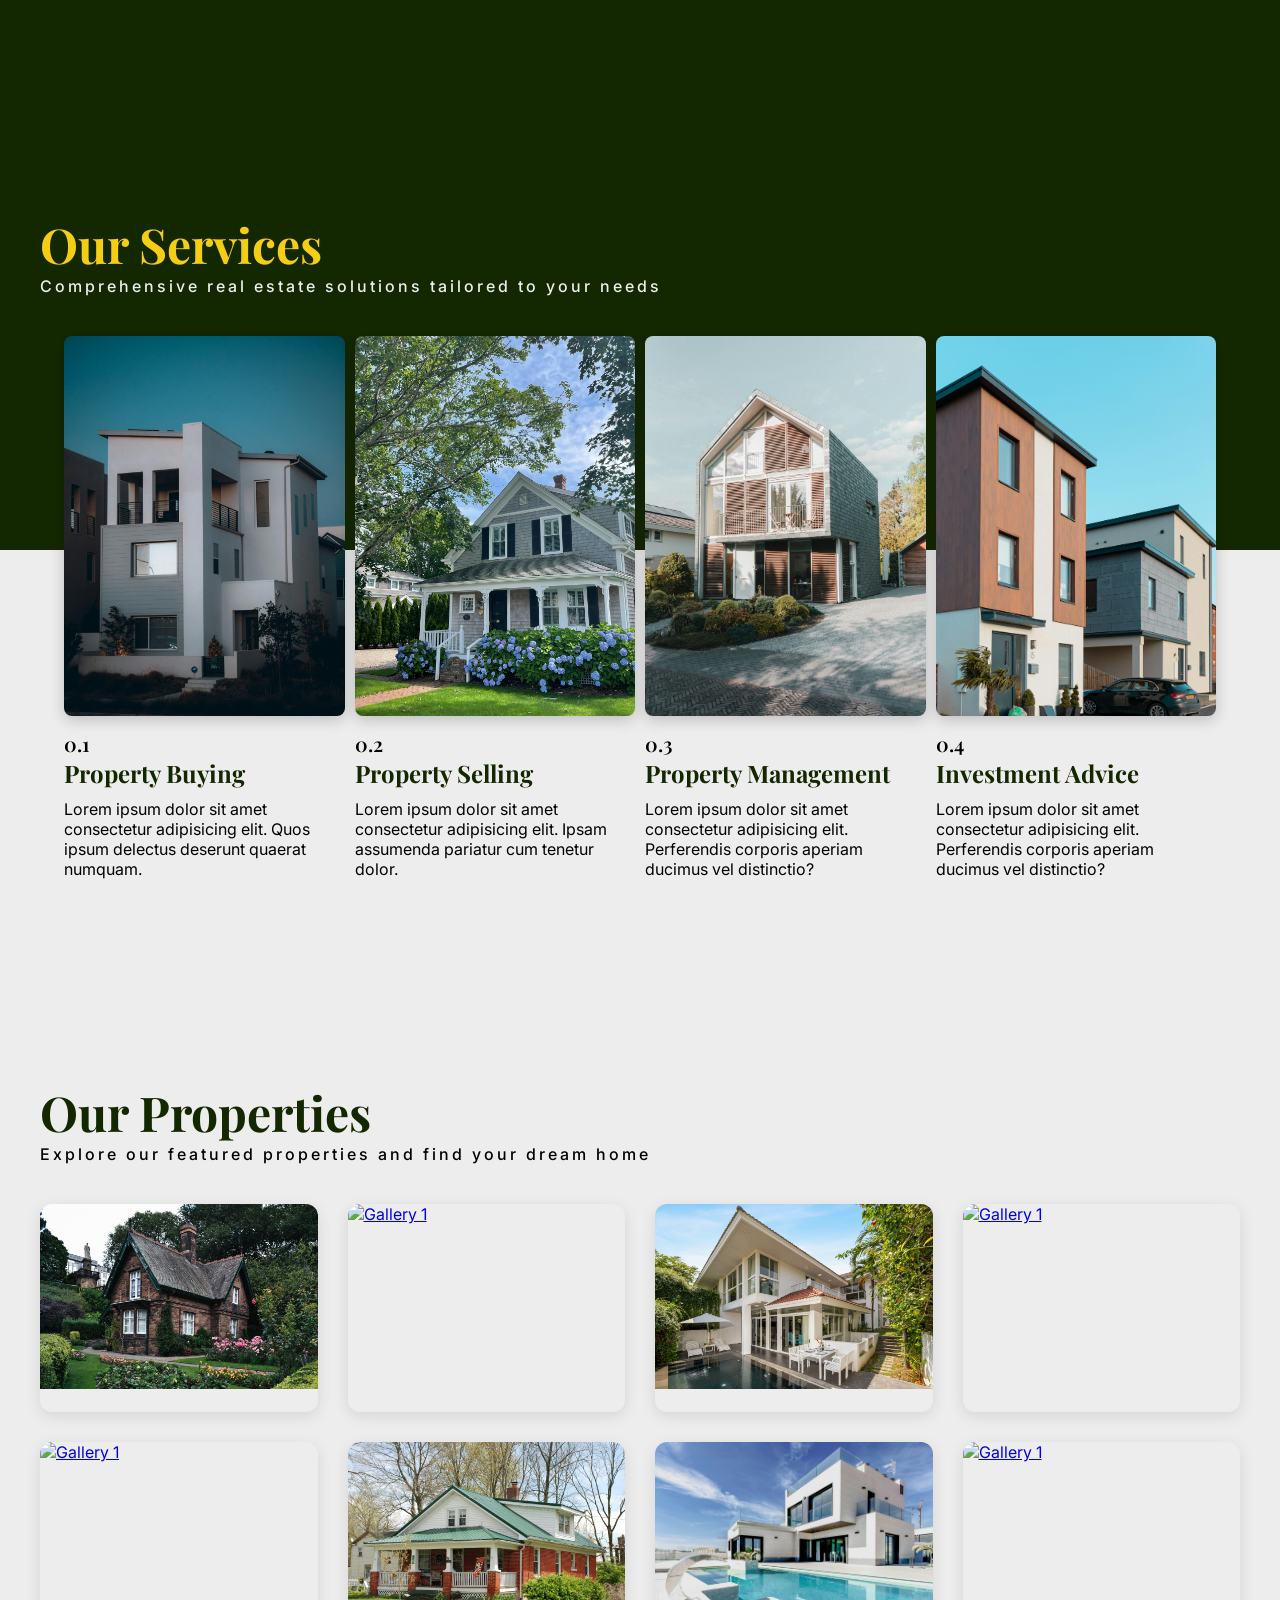
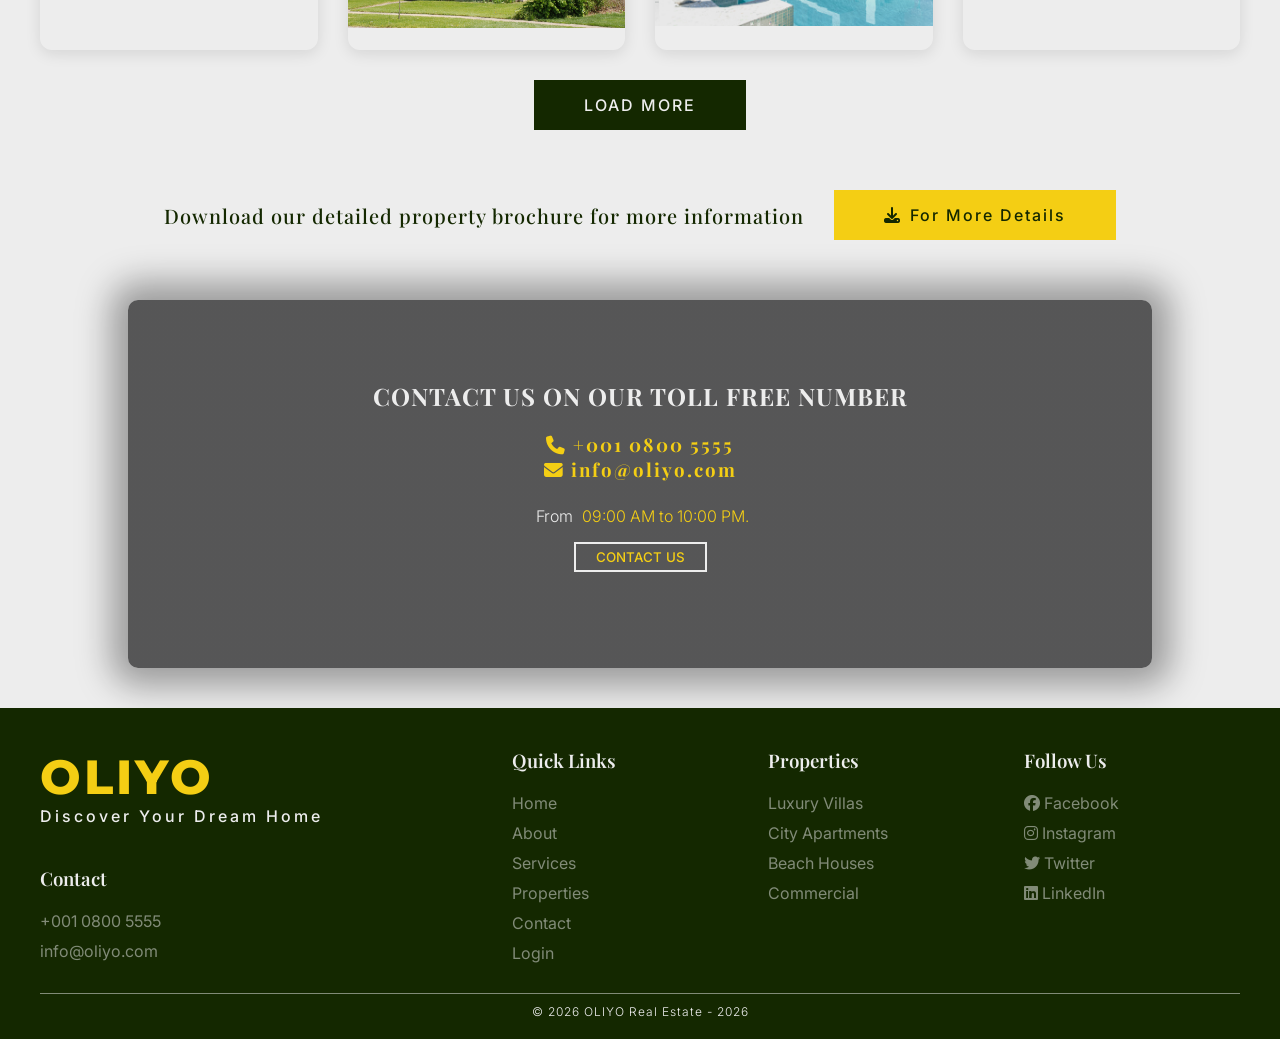
==== commit d4c8851c: "index" ====
--- a/index.html
+++ b/index.html
@@ -21,57 +21,36 @@
     <!-- Preloader -->
     <div id="preloader"></div>
     <!-- hero page -->
-    <!-- <header >
-        <!-- nav start 
+    <header id="home">
+        <!-- nav start -->
         <nav>
-            <ul>
-            <!-- nav links 
-            <li class="anchor"><a href="index.html" >home</a></li> 
-            <li class="anchor"><a href="#about" >About</a></li>
-            <li class="anchor"><a href="#service" >Services</a></li>
-            <li class="anchor"><a href="#gallery" >Properties</a></li>
-                <li class="anchor"><a href="#contact" >contact</a></li>
-        </ul>
+            <!-- Logo -->
+            <a href="#home" class="nav-logo ">OLIYO</a>
+            
+            <!-- Hamburger Menu -->
+            <div class="hamburger" id="hamburger">
+                <span></span>
+                <span></span>
+                <span></span>
+            </div>
+            
+            <!-- Nav Links -->
+            <ul class="nav-links" id="navLinks">
+                <li class="anchor"><a href="#home" class="active">Home</a></li> 
+                <li class="anchor"><a href="#about">About</a></li>
+                <li class="anchor"><a href="#service">Services</a></li>
+                <li class="anchor"><a href="#gallery">Properties</a></li>
+                <li class="anchor"><a href="#contact">Contact</a></li>
+                <li class="anchor"><a href="#">Login</a></li>
+            </ul>
         </nav>
-        <!-- Heading 
+        
+        <!-- Heading -->
         <div class="text">
             <h1>OLIYO</h1>
             <h2>Discover Your Dream Home</h2>
         </div>
-
-        
-    </header> -->
-<!-- hero page -->
-<header id="home">
-    <!-- nav start -->
-    <nav>
-        <!-- Logo -->
-        <a href="#home" class="nav-logo ">OLIYO</a>
-        
-        <!-- Hamburger Menu -->
-        <div class="hamburger" id="hamburger">
-            <span></span>
-            <span></span>
-            <span></span>
-        </div>
-        
-        <!-- Nav Links -->
-        <ul class="nav-links" id="navLinks">
-            <li class="anchor"><a href="#home" class="active">Home</a></li> 
-            <li class="anchor"><a href="#about">About</a></li>
-            <li class="anchor"><a href="#service">Services</a></li>
-            <li class="anchor"><a href="#gallery">Properties</a></li>
-            <li class="anchor"><a href="#contact">Contact</a></li>
-            <li class="anchor"><a href="#">Login</a></li>
-        </ul>
-    </nav>
-    
-    <!-- Heading -->
-    <div class="text">
-        <h1>OLIYO</h1>
-        <h2>Discover Your Dream Home</h2>
-    </div>
-</header>
+    </header>
 
 <!-- blur to merge -->  
         <div class="blur"></div>
@@ -229,22 +208,53 @@
     </section>
 
     <!--footer-->
-<footer>
-    <div class="footer">
-        <div class="footer-top">
-            <h1>OLIYO</h1>
-            <div class="social-icons">
-                <a href="#" class="social-link"><i class="fa-brands fa-facebook-f"></i></a>
-                <a href="#" class="social-link"><i class="fa-brands fa-youtube"></i></a>
-                <a href="#" class="social-link"><i class="fa-brands fa-x-twitter"></i></a>
-                <a href="#" class="social-link"><i class="fa-brands fa-instagram"></i></a>
-            </div>
-        </div>
-        <div class="footer-bottom">
-            <p>© 2026 OLIYO Real Estate.</p>
-        </div>
-    </div>
-</footer>   
+    <footer>
+        <div class="footer">
+            <div class="footer-top">
+                <div class="footer-logo">
+                    <div class="foot-logo">
+                        <h1>OLIYO</h1>
+                        <p>Discover Your Dream Home</p>
+                    </div>
+                    
+                    <div class="foot-link">
+                        <h3>Contact</h3>
+                        <p>+001 0800 5555</p>
+                        <p>info@oliyo.com</p>
+                    </div>
+                </div>
+
+                <div class="foot-link link-bottom">
+                    <h3>Quick Links</h3>
+                    <a href="#home">Home</a>
+                    <a href="#about">About</a>
+                    <a href="#services">Services</a>
+                    <a href="#gallery">Properties</a>
+                    <a href="#contact">Contact</a>
+                    <a href="#">Login</a>
+                </div>
+
+                <div class="foot-link link-bottom">
+                    <h3>Properties</h3>
+                    <a href="#gallery">Luxury Villas</a>
+                    <a href="#gallery">City Apartments</a>
+                    <a href="#gallery">Beach Houses</a>
+                    <a href="#gallery">Commercial</a>
+                </div>
+
+                <div class="foot-link link-bottom">
+                    <h3>Follow Us</h3>
+                    <a href="#"><i class="fab fa-facebook"></i> Facebook</a>
+                    <a href="#"><i class="fab fa-instagram"></i> Instagram</a>
+                    <a href="#"><i class="fab fa-twitter"></i> Twitter</a>
+                    <a href="#"><i class="fab fa-linkedin"></i> LinkedIn</a>
+                </div>
+            </div>
+            <div class="footer-bottom">
+                <p> &copy; 2026 OLIYO Real Estate - 2026 </p>
+            </div>
+        </div>
+    </footer>
 
     <!-- gsap   link -->
     <script src="https://cdnjs.cloudflare.com/ajax/libs/gsap/3.15.0/gsap.min.js" integrity="sha512-oJ8QbaQThQoJZ7oEv+29jfPM6CcP+zUxh3PKJs1vyOhx0UraUrE7PQgeItu3dOuCJyrzWpoYMsVjkkPEBzbUqw==" crossorigin="anonymous" referrerpolicy="no-referrer"></script>
--- a/style.css
+++ b/style.css
@@ -15,7 +15,7 @@
         #142800 50%,
         #EDEDED 50%,
         #EDEDED 100%
-    );  
+    );
 }
 #preloader {
     position: fixed;
@@ -29,14 +29,14 @@
     align-items: center;
     justify-content: center;
     opacity: 1;
-    transition: opacity 1s ease-in-out; 
+    transition: opacity 1s ease-in-out;
 }
 /* -----------------font---------- */
 h1{
     font-family: "Montserrat", sans-serif;
 }
 
-h2, h3, h4{    
+h2, h3, h4{
     font-family: "Playfair Display", serif;
 }
 
@@ -52,155 +52,6 @@
     background-size: cover;
 }
 /* -----------------nav bar---------- */
-/* nav{
-    padding: 20px;
-    text-align: right;
-}
-
-ul li{
-    list-style: none;
-    display: inline-block;
-    margin-left: 20px;
-}
-
-/* -----------------nav button animation---------- 
-ul li a{
-    text-decoration: none;
-    color: #EDEDED;
-    text-transform: uppercase;
-    padding: 6px 20px;
-    font-size: 16px;
-    font-weight: 700;
-    position: relative;
-    border: none;
-    background: none;
-    text-transform: uppercase;
-    transition-timing-function: cubic-bezier(0.25, 0.8, 0.25, 1);
-    transition-duration: 400ms;
-    transition-property: color;
-}
-
-nav ul li a:focus,
-nav ul li a:hover {
-    color: #F4CE14  ;
-}
-
-nav ul li a:focus:after,
-nav ul li a:hover:after {
-    width: 100%;
-    left: 0%;
-}
-
-nav ul li a:after {
-    content: "";
-    pointer-events: none;
-    bottom: -2px;
-    left: 50%;
-    position: absolute;
-    width: 0%;
-    height: 2px;
-    background-color: #F4CE14 ;
-    transition-timing-function: cubic-bezier(0.25, 0.8, 0.25, 1);
-    transition-duration: 400ms;
-    transition-property: width, left;
-} */
-
-/* ============================================
-   NAVBAR - FIXED
-   ============================================ */
-/* nav {
-    position: fixed;
-    top: 0;
-    left: 0;
-    width: 100%;
-    padding: 18px 40px;
-    z-index: 9999;
-    display: flex;
-    justify-content: flex-end;
-    align-items: center;
-    background: rgba(20, 40, 0, 0.92);
-    backdrop-filter: blur(12px);
-    -webkit-backdrop-filter: blur(12px);
-    transition: all 0.3s ease;
-    box-shadow: 0 2px 20px rgba(0, 0, 0, 0.1);
-}
-
-/* ✅ Navbar shrink on scroll 
-nav.scrolled {
-    padding: 10px 40px;
-    background: rgba(20, 40, 0, 0.98);
-    box-shadow: 0 4px 30px rgba(0, 0, 0, 0.3);
-}
-
-/* ✅ Navbar Links 
-nav ul {
-    display: flex;
-    gap: 10px;
-    list-style: none;
-    margin: 0;
-    padding: 0;
-}
-
-nav ul li {
-    list-style: none;
-    display: inline-block;
-    margin-left: 20px;
-}
-
-nav ul li a {
-    text-decoration: none;
-    color: #EDEDED;
-    text-transform: uppercase;
-    padding: 6px 20px;
-    font-size: 16px;
-    font-weight: 700;
-    position: relative;
-    border: none;
-    background: none;
-    transition-timing-function: cubic-bezier(0.25, 0.8, 0.25, 1);
-    transition-duration: 400ms;
-    transition-property: color;
-}
-
-nav ul li a:hover,
-nav ul li a:focus {
-    color: #F4CE14;
-}
-
-nav ul li a::after {
-    content: "";
-    pointer-events: none;
-    bottom: -2px;
-    left: 50%;
-    position: absolute;
-    width: 0%;
-    height: 2px;
-    background-color: #F4CE14;
-    transition-timing-function: cubic-bezier(0.25, 0.8, 0.25, 1);
-    transition-duration: 400ms;
-    transition-property: width, left;
-}
-
-nav ul li a:hover::after,
-nav ul li a:focus::after {
-    width: 100%;
-    left: 0%;
-}
-
-/* ✅ Active link 
-nav ul li a.active {
-    color: #F4CE14;
-}
-
-nav ul li a.active::after {
-    width: 100%;
-    left: 0%;
-} */
-
-
-/* ============================================
-   NAVBAR - FIXED WITH HAMBURGER (Left Side)
-   ============================================ */
 nav {
     position: fixed;
     top: 0;
@@ -224,7 +75,7 @@
     box-shadow: 0 4px 30px rgba(0, 0, 0, 0.3);
 }
 
-/* ===== LOGO ===== */
+/* nav logo*/
 .nav-logo {
     font-family: "Montserrat", sans-serif;
     font-size: 24px;
@@ -240,7 +91,7 @@
     transform: scale(1.05);
 }
 
-/* ===== HAMBURGER MENU ===== */
+/*hamburger*/
 .hamburger {
     display: none;
     flex-direction: column;
@@ -273,7 +124,7 @@
     transform: rotate(-45deg) translate(5px, -6px);
 }
 
-/* ===== NAV LINKS (Desktop) ===== */
+/* nav link */
 .nav-links {
     display: flex;
     gap: 10px;
@@ -329,13 +180,6 @@
 .nav-links li a.active {
     color: #F4CE14;
 }
-
-/* ===== ANIMATIONS ===== */
-@keyframes fadeIn {
-    from { opacity: 0; }
-    to { opacity: 1; }
-}
-
 
 /* -----------------heading---------- */
 .text{
@@ -386,7 +230,7 @@
     gap: 8px;
     align-items: center;
 }
-    
+
 .about {
     grid-column: span 2 / span 2;
     margin-left: 20px;
@@ -426,14 +270,14 @@
     padding: 0 10px;
     color: #F4CE14  ;
 }
-    
+
 .pic {
     grid-column-start: 3;
 }
 .pic img{
-    border-radius: 8px;     
+    border-radius: 8px;
     transition: transform 0.3s ease;
-} 
+}
 .pic img:hover{
     transform: scale(1.03);
 }
@@ -447,10 +291,10 @@
     display: flex;
     flex-direction: column;
     justify-content: center;
-    align-items: center;            
+    align-items: center;
     position: relative;
 }
-        
+
 .service::before {
     content: '';
     position: absolute;
@@ -497,9 +341,9 @@
     height: 380px;
     object-fit: cover;
     border-radius: 8px;
-    box-shadow: 0 4px 15px rgba(0,0,0,0.2); 
+    box-shadow: 0 4px 15px rgba(0,0,0,0.2);
     transition: transform 1s ease;
-} 
+}
 .image img:hover{
     box-shadow: 2px 4px 26px 8px rgba(0, 0, 0, 0.75);
 }
@@ -622,7 +466,7 @@
     align-items: center;
     justify-content: center;
     gap: 30px;
-    flex-wrap: wrap; 
+    flex-wrap: wrap;
 
 }
 .pdf h3 {
@@ -631,8 +475,7 @@
     font-weight: 500;
     margin: 0;
     letter-spacing: 1px;
-    /* white-space: nowrap; */
-    
+
 }
 .pdf .btn-download {
     display: inline-flex;
@@ -666,7 +509,7 @@
     width: 80%;
     background: linear-gradient(rgba(22, 22, 23, 0.7),rgba(22, 22, 23,0.7)), url(image/gall8.jpg);
     background-position: center;
-    background-size: cover; 
+    background-size: cover;
     text-align: center;
     padding: 80px 0;
     border-radius: 10px;
@@ -687,7 +530,7 @@
 }
 .contact p{
     color: #F4CE14;
-    padding-top: 24px;  
+    padding-top: 24px;
     font-weight: 300;
 }
 .contact button{
@@ -721,67 +564,66 @@
     margin: 0 auto;
 }
 
-/* top row*/
 .footer-top {
-    display: flex;
-    justify-content: space-between;
-    align-items: center;
-    padding-bottom: 20px;   
-    border-bottom: 1px solid rgba(237, 237, 237, 0.404);
-    flex-wrap: wrap;
-    gap: 20px;
-}
-
-.footer-top h1 {
-    font-size: 34px;
+    margin: 0 auto;
+    display: grid;
+    grid-template-columns: 2fr 1fr 1fr 1fr;
+    gap: 40px;
+}
+.foot-logo h1{
+    font-size: 48px;
     font-weight: 800;
     color: #F4CE14;
     letter-spacing: 3px;
     margin: 0;
 }
-
-/* SOCIAL ICONS */
-.social-icons {
-    display: flex;
-    gap: 15px;
-    align-items: center;
-}
-
-.social-link {
-    display: flex;
-    align-items: center;
-    justify-content: center;
-    width: 40px;
-    height: 40px;
-    border-radius: 50%;
-    background: rgba(237, 237, 237, 0.1);
-    color: rgba(237, 237, 237, 0.5);
+.foot-logo p{
+    font-size: 16px;
+    font-weight: 500;
+    color: #EDEDED;
+    letter-spacing: 3px;
+    margin-bottom: 40px;
+
+}
+.foot-link h3 {
+    color: #EDEDED;
+    margin-bottom: 20px;
+    font-weight: 600;
+}
+
+.foot-link a {
+    display: block;
+    color: #ededed80;
     text-decoration: none;
-    font-size: 16px;
-    transition: all 0.3s ease;
-    border: 1px solid rgba(237, 237, 237, 0.5);
-}
-
-.social-link:hover {
-    background: #F4CE14;
-    color: #142800;
-    transform: scale(1.2);
-    font-weight: 700;
-}
-
-/* bottom row*/
+    margin-bottom: 10px;
+    transition: color 0.5s ease;
+    font-size: 16px;
+}
+.foot-link p{
+    color: #ededed80;
+    margin-bottom: 10px;
+    transition: color 2s ease;
+    font-size: 16px;
+}
+.foot-link a:hover {
+    color: #F4CE14;
+}
+/* bottom row */
 .footer-bottom {
     padding-top: 20px;
     text-align: center;
 }
 
 .footer-bottom p {
-    color: #EDEDED;     
+    color: #EDEDED;
     font-size: 12px;
     font-weight: 300;
     letter-spacing: 1px;
     margin: 0;
-}
+    padding-top: 10px;
+    border-top: 1px solid #ededed80;
+}
+
 
 /* -----------------Responsive section---------- */
 /* -----------------(1100px and below)-----------------*/
@@ -823,7 +665,7 @@
 
     .points {
         margin-top: 20px;
-        gap: 5px;   
+        gap: 5px;
     }
     .points p{
         font-size: 12px;
@@ -831,7 +673,7 @@
 
     .pic img{
         max-width: 500px;
-    } 
+    }
 
     /* service */
 
@@ -849,7 +691,7 @@
     }
     .image img {
         height: 320px;
-    } 
+    }
     .image h4{
         font-size: 16px;
     }
@@ -891,6 +733,7 @@
         letter-spacing: 1px;
     }
 
+    /* contact */
     .contact{
         width:90%;
     }
@@ -918,18 +761,18 @@
         position: fixed;
         top: 0;
         left: 0;
-        width: 320px;              
-        max-width: 80vw;           
+        width: 320px;
+        max-width: 80vw;
         height: 100vh;
         background: rgba(20, 40, 0, 0.98);
         backdrop-filter: blur(20px);
         -webkit-backdrop-filter: blur(20px);
         flex-direction: column;
-        justify-content: flex-start; 
-        align-items: flex-start;    
+        justify-content: flex-start;
+        align-items: flex-start;
         gap: 8px;
-        padding: 100px 30px 40px;   
-        transform: translateX(-100%); 
+        padding: 100px 30px 40px;
+        transform: translateX(-100%);
         transition: transform 0.4s cubic-bezier(0.25, 0.8, 0.25, 1);
         box-shadow: 4px 0 30px rgba(0, 0, 0, 0.3);
         border-right: 1px solid rgba(244, 206, 20, 0.1);
@@ -951,12 +794,12 @@
         padding: 12px 15px;
         display: block;
         width: 100%;
-        text-align: left;         
+        text-align: left;
         transition: all 0.3s ease;
     }
 
     .nav-links li a:hover {
-        padding-left: 25px;       
+        padding-left: 25px;
         background: rgba(244, 206, 20, 0.05);
         border-radius: 8px;
     }
@@ -990,7 +833,7 @@
     .text{
         top: 70%;
     }
-    
+
     .text h1 {
         font-size: 80px;
         letter-spacing: 4px;
@@ -1021,7 +864,7 @@
     }
     .pic{
         display: none;
-    }   
+    }
 
     .points span{
         padding-right: 20px;
@@ -1049,19 +892,32 @@
     /* .pdf */
     .pdf {
         flex-direction: column;
-        gap: 15px;        
+        gap: 15px;
         padding: 25px 20px;
         text-align: center;
     }
-    
+
+    /* contact */
     .contact h2{
         font-size:24px;
     }
-}   
+
+    /* footer */
+    .foot-logo h1{
+        font-size: 38px;
+    }
+    .foot-logo p{
+        letter-spacing: 1px;
+        font-size: 12px;
+    }
+    .footer-top{
+        gap:20px;
+    }
+}
 
 /*-----------------(600px and below)----------------- */
 @media (max-width:600px){
-    /* header */    
+    /* header */
     nav{
         text-align:center;
         padding: 20px 20px 10px;
@@ -1076,7 +932,7 @@
     }
 
     .nav-links {
-        width: 280px;             
+        width: 280px;
         max-width: 85vw;
         padding: 80px 20px 30px;
     }
@@ -1110,22 +966,77 @@
     }
 
     /* footer */
+
     footer {
-        padding: 25px 15px 12px;
-    }
-    .footer-top{
-        padding-bottom: 10px;
-    }
-    .social-link {
-        width: 36px;
-        height: 36px;
+        padding: 25px 20px 12px;
+    }
+
+    .footer-top {
+        display: grid;
+        grid-template-columns: 1fr 1fr 1fr;
+        gap: 15px;            
+        padding-bottom: 10px;   
+    }
+    .footer-logo {
+        grid-column: 1 / -1;
+        display: flex;
+        justify-content: space-between;
+        align-items: center;
+        flex-wrap: wrap;
+        gap: 10px;
+        padding-bottom: 8px;     
+        margin-bottom: 0;    
+        border-bottom: 1px solid rgba(237, 237, 237, 0.1);
+    }
+
+    .foot-logo h1 {
+        font-size: 30px;
+        margin: 0;
+    }
+
+    .foot-logo p {
+        font-size: 10px;
+        letter-spacing: 2px;
+        margin: 0;
+    }
+
+    .footer-logo .foot-link h3 {
         font-size: 14px;
-    }
-    .social-icons {
-        gap: 10px;
-    }
-    .footer-bottom{
-        padding-top: 10px;
+        margin-bottom: 10px;
+    }
+
+    .footer-logo .foot-link p {
+        font-size: 12px;
+        margin-bottom: 2px;
+    }
+
+    .link-bottom {
+        margin: 0;
+        padding: 0; 
+    }
+
+    .link-bottom h3 {
+        font-size: 14px;
+        margin-bottom: 10px;
+    }
+
+    .link-bottom a {
+        font-size: 12px;
+        margin-bottom: 6px;
+    }
+
+    .link-bottom a i {
+        width: 16px;
+        font-size: 12px;
+    }
+
+    .footer-bottom {
+        padding-top: 12px;
+    }
+
+    .footer-bottom p {
+        font-size: 10px;
+        padding-top: 8px;
     }
     .aboutGrid{
         padding: 5px;
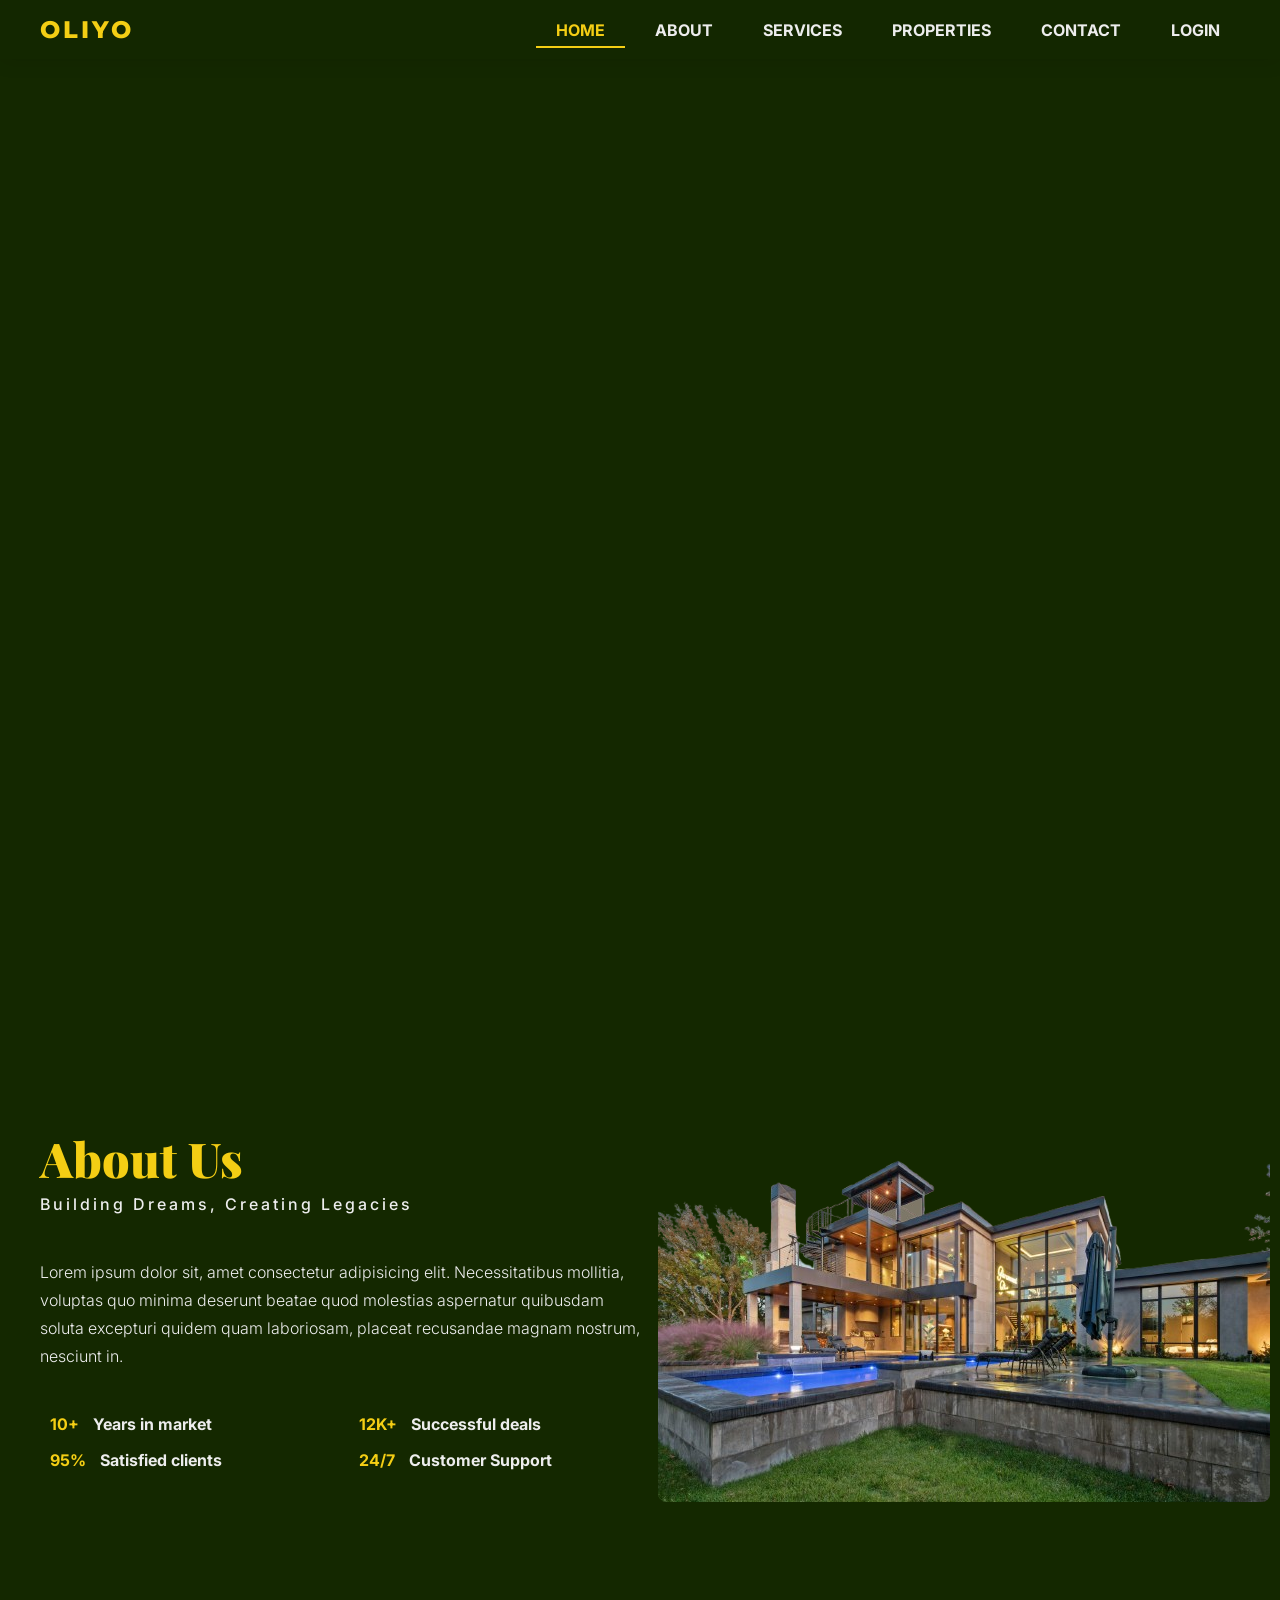
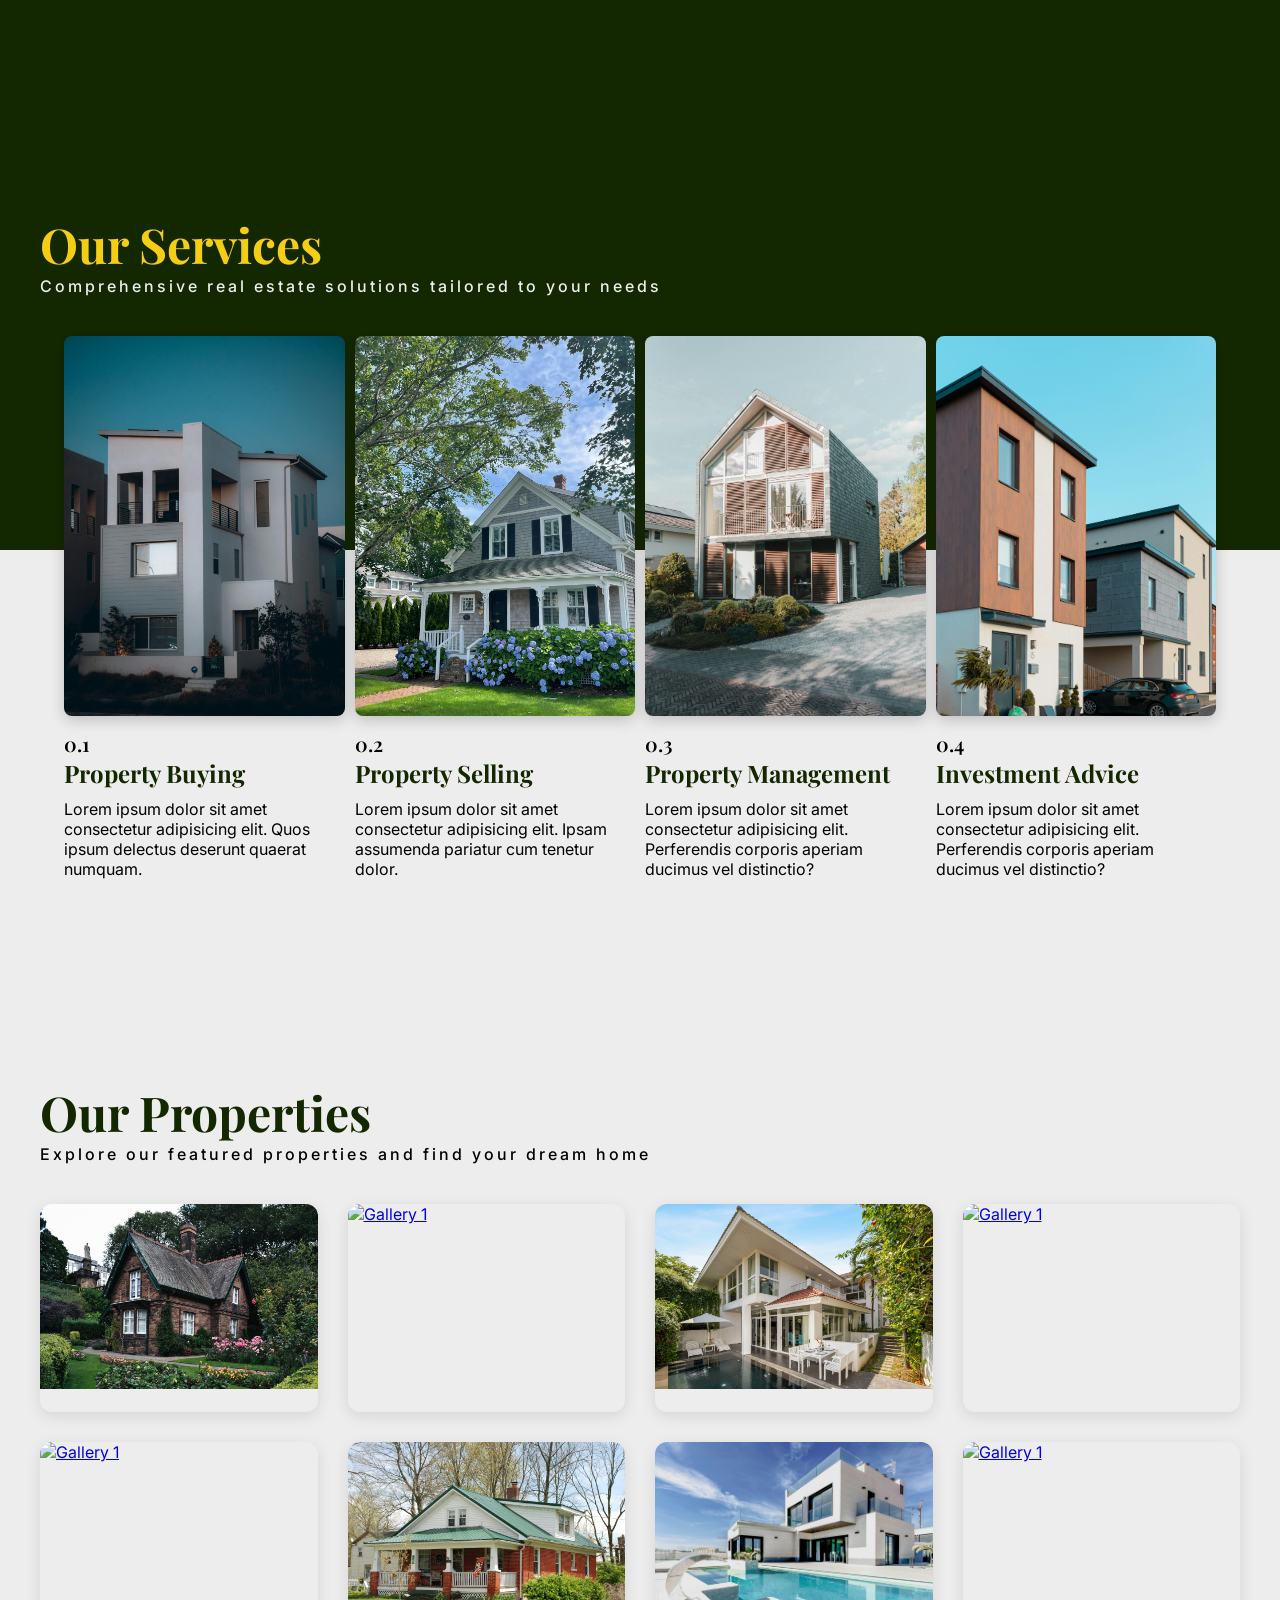
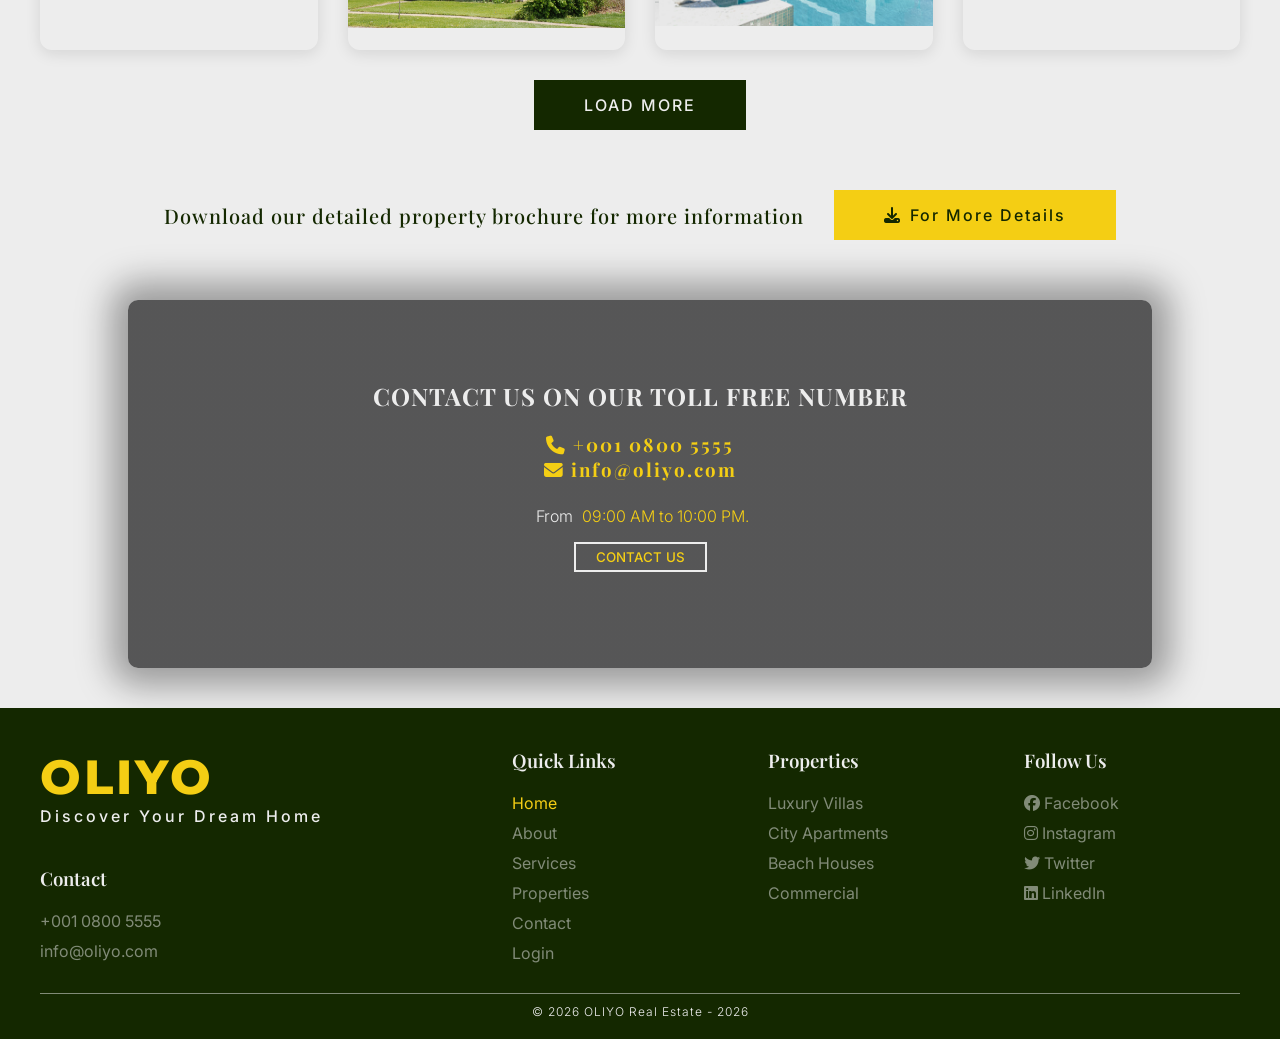
==== commit 4480b3b6: "index" ====
--- a/index.html
+++ b/index.html
@@ -3,7 +3,7 @@
 <head>
     <meta charset="UTF-8">
     <meta name="viewport" content="width=device-width, initial-scale=1.0">
-    <title>OLIYO - Real Estaten</title>
+    <title>OLIYO - Real Estate</title>
     <!-- icon -->
     <link rel="shortcut icon" href="image/logo.png">
     <!-- stylesheet -->
@@ -41,7 +41,7 @@
                 <li class="anchor"><a href="#service">Services</a></li>
                 <li class="anchor"><a href="#gallery">Properties</a></li>
                 <li class="anchor"><a href="#contact">Contact</a></li>
-                <li class="anchor"><a href="#">Login</a></li>
+                <li class="anchor"><a href="login.html">Login</a></li>
             </ul>
         </nav>
         
@@ -226,12 +226,12 @@
 
                 <div class="foot-link link-bottom">
                     <h3>Quick Links</h3>
-                    <a href="#home">Home</a>
+                    <a href="#home" style="color:#F4CE14;">Home</a>
                     <a href="#about">About</a>
                     <a href="#services">Services</a>
                     <a href="#gallery">Properties</a>
                     <a href="#contact">Contact</a>
-                    <a href="#">Login</a>
+                    <a href="login.html">Login</a>
                 </div>
 
                 <div class="foot-link link-bottom">
--- a/style.css
+++ b/style.css
@@ -83,7 +83,7 @@
     color: #F4CE14;
     text-decoration: none;
     letter-spacing: 3px;
-    transition: all 0.3s ease;
+    transition: all 0.5s ease;
     z-index: 10001;
 }
 
@@ -747,7 +747,7 @@
     header{
         background-image: linear-gradient(rgba(24, 24, 24, 0.7),rgba(24,24,24,0.7)),url(image/two.jpg);
         background-size: cover;
-        background-position: 75% center;
+        background-position: 70% center;
     }
     nav{
         padding: 40px 5px 10px;
